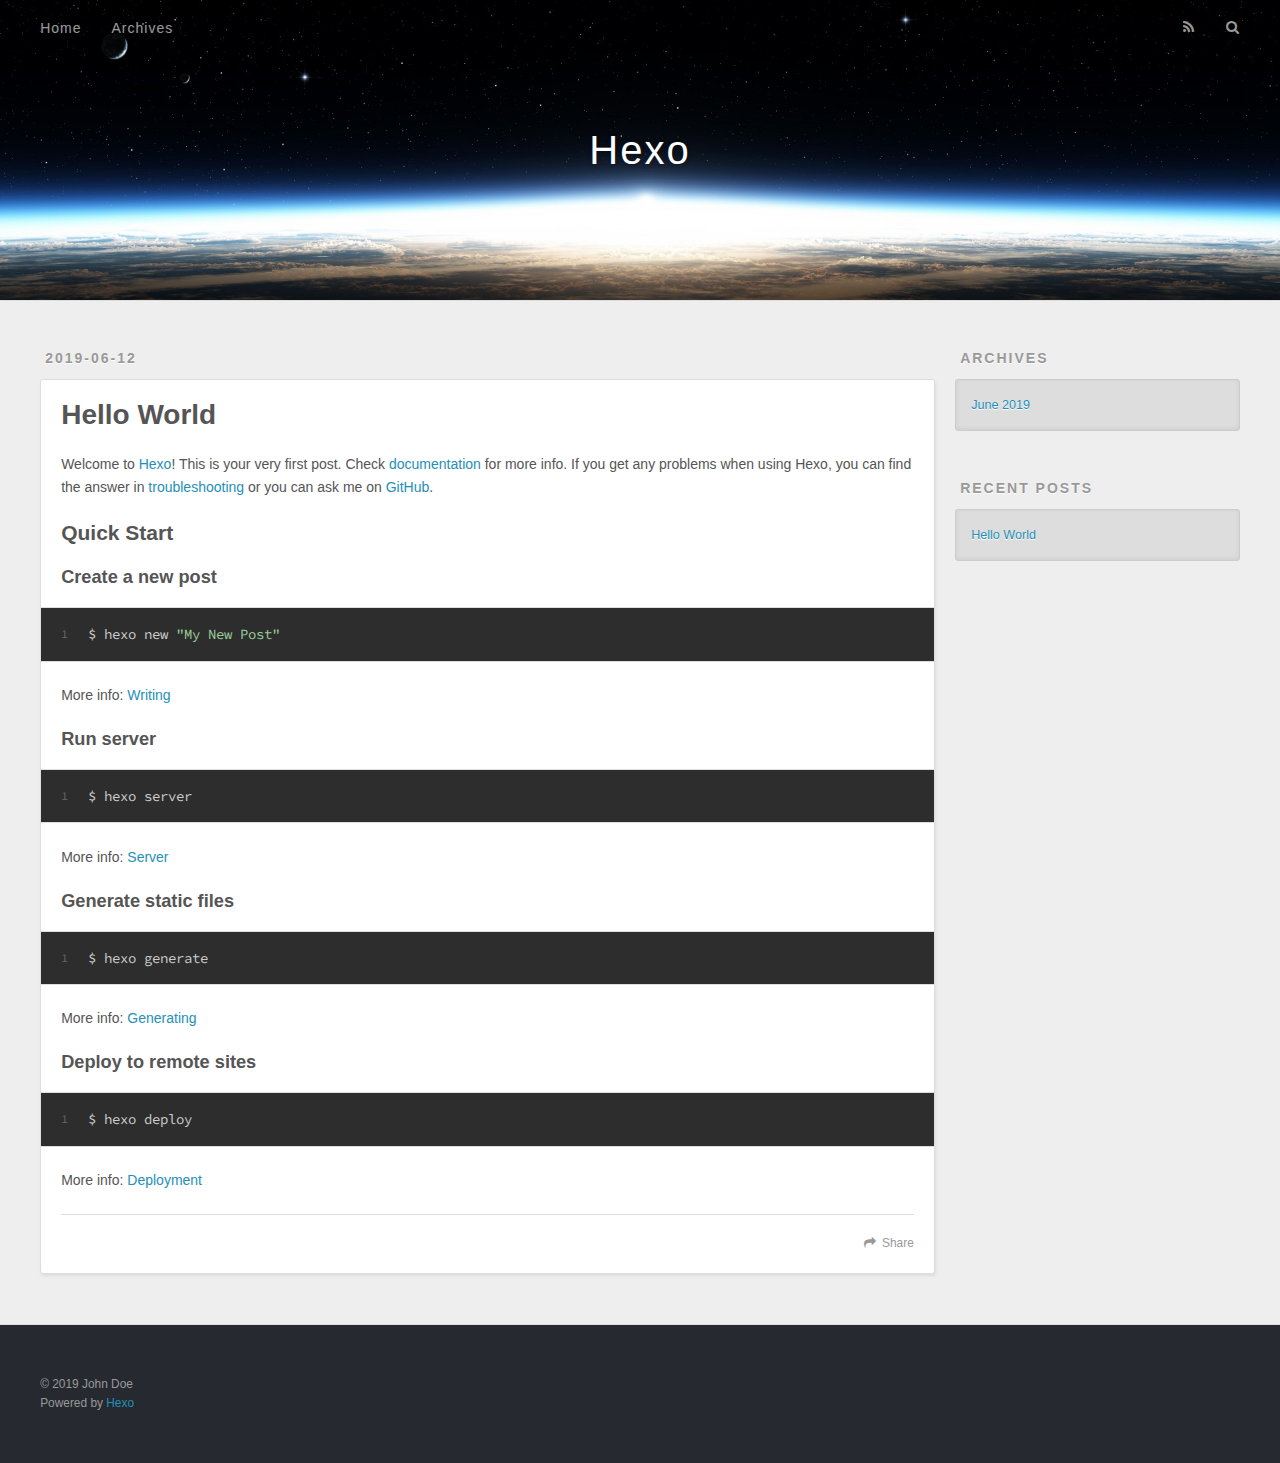
==== index.html @ b56d966c "Site updated: 2019-06-13 19:30:34" ====
<!DOCTYPE html>
<html>
<head><meta name="generator" content="Hexo 3.8.0">
  <meta charset="utf-8">
  

  
  <title>Hexo</title>
  <meta name="viewport" content="width=device-width, initial-scale=1, maximum-scale=1">
  <meta property="og:type" content="website">
<meta property="og:title" content="Hexo">
<meta property="og:url" content="http://yoursite.com/index.html">
<meta property="og:site_name" content="Hexo">
<meta property="og:locale" content="default">
<meta name="twitter:card" content="summary">
<meta name="twitter:title" content="Hexo">
  
    <link rel="alternate" href="/atom.xml" title="Hexo" type="application/atom+xml">
  
  
    <link rel="icon" href="/favicon.png">
  
  
    <link href="//fonts.googleapis.com/css?family=Source+Code+Pro" rel="stylesheet" type="text/css">
  
  <link rel="stylesheet" href="/css/style.css">
</head>
</html>
<body>
  <div id="container">
    <div id="wrap">
      <header id="header">
  <div id="banner"></div>
  <div id="header-outer" class="outer">
    <div id="header-title" class="inner">
      <h1 id="logo-wrap">
        <a href="/" id="logo">Hexo</a>
      </h1>
      
    </div>
    <div id="header-inner" class="inner">
      <nav id="main-nav">
        <a id="main-nav-toggle" class="nav-icon"></a>
        
          <a class="main-nav-link" href="/">Home</a>
        
          <a class="main-nav-link" href="/archives">Archives</a>
        
      </nav>
      <nav id="sub-nav">
        
          <a id="nav-rss-link" class="nav-icon" href="/atom.xml" title="RSS Feed"></a>
        
        <a id="nav-search-btn" class="nav-icon" title="Search"></a>
      </nav>
      <div id="search-form-wrap">
        <form action="//google.com/search" method="get" accept-charset="UTF-8" class="search-form"><input type="search" name="q" class="search-form-input" placeholder="Search"><button type="submit" class="search-form-submit">&#xF002;</button><input type="hidden" name="sitesearch" value="http://yoursite.com"></form>
      </div>
    </div>
  </div>
</header>
      <div class="outer">
        <section id="main">
  
    <article id="post-hello-world" class="article article-type-post" itemscope itemprop="blogPost">
  <div class="article-meta">
    <a href="/2019/06/12/hello-world/" class="article-date">
  <time datetime="2019-06-12T10:15:39.946Z" itemprop="datePublished">2019-06-12</time>
</a>
    
  </div>
  <div class="article-inner">
    
    
      <header class="article-header">
        
  
    <h1 itemprop="name">
      <a class="article-title" href="/2019/06/12/hello-world/">Hello World</a>
    </h1>
  

      </header>
    
    <div class="article-entry" itemprop="articleBody">
      
        <p>Welcome to <a href="https://hexo.io/" target="_blank" rel="noopener">Hexo</a>! This is your very first post. Check <a href="https://hexo.io/docs/" target="_blank" rel="noopener">documentation</a> for more info. If you get any problems when using Hexo, you can find the answer in <a href="https://hexo.io/docs/troubleshooting.html" target="_blank" rel="noopener">troubleshooting</a> or you can ask me on <a href="https://github.com/hexojs/hexo/issues" target="_blank" rel="noopener">GitHub</a>.</p>
<h2 id="Quick-Start"><a href="#Quick-Start" class="headerlink" title="Quick Start"></a>Quick Start</h2><h3 id="Create-a-new-post"><a href="#Create-a-new-post" class="headerlink" title="Create a new post"></a>Create a new post</h3><figure class="highlight bash"><table><tr><td class="gutter"><pre><span class="line">1</span><br></pre></td><td class="code"><pre><span class="line">$ hexo new <span class="string">"My New Post"</span></span><br></pre></td></tr></table></figure>

<p>More info: <a href="https://hexo.io/docs/writing.html" target="_blank" rel="noopener">Writing</a></p>
<h3 id="Run-server"><a href="#Run-server" class="headerlink" title="Run server"></a>Run server</h3><figure class="highlight bash"><table><tr><td class="gutter"><pre><span class="line">1</span><br></pre></td><td class="code"><pre><span class="line">$ hexo server</span><br></pre></td></tr></table></figure>

<p>More info: <a href="https://hexo.io/docs/server.html" target="_blank" rel="noopener">Server</a></p>
<h3 id="Generate-static-files"><a href="#Generate-static-files" class="headerlink" title="Generate static files"></a>Generate static files</h3><figure class="highlight bash"><table><tr><td class="gutter"><pre><span class="line">1</span><br></pre></td><td class="code"><pre><span class="line">$ hexo generate</span><br></pre></td></tr></table></figure>

<p>More info: <a href="https://hexo.io/docs/generating.html" target="_blank" rel="noopener">Generating</a></p>
<h3 id="Deploy-to-remote-sites"><a href="#Deploy-to-remote-sites" class="headerlink" title="Deploy to remote sites"></a>Deploy to remote sites</h3><figure class="highlight bash"><table><tr><td class="gutter"><pre><span class="line">1</span><br></pre></td><td class="code"><pre><span class="line">$ hexo deploy</span><br></pre></td></tr></table></figure>

<p>More info: <a href="https://hexo.io/docs/deployment.html" target="_blank" rel="noopener">Deployment</a></p>

      
    </div>
    <footer class="article-footer">
      <a data-url="http://yoursite.com/2019/06/12/hello-world/" data-id="cjwukins30000vwuve4pmuibj" class="article-share-link">Share</a>
      
      
    </footer>
  </div>
  
</article>


  


</section>
        
          <aside id="sidebar">
  
    

  
    

  
    
  
    
  <div class="widget-wrap">
    <h3 class="widget-title">Archives</h3>
    <div class="widget">
      <ul class="archive-list"><li class="archive-list-item"><a class="archive-list-link" href="/archives/2019/06/">June 2019</a></li></ul>
    </div>
  </div>


  
    
  <div class="widget-wrap">
    <h3 class="widget-title">Recent Posts</h3>
    <div class="widget">
      <ul>
        
          <li>
            <a href="/2019/06/12/hello-world/">Hello World</a>
          </li>
        
      </ul>
    </div>
  </div>

  
</aside>
        
      </div>
      <footer id="footer">
  
  <div class="outer">
    <div id="footer-info" class="inner">
      &copy; 2019 John Doe<br>
      Powered by <a href="http://hexo.io/" target="_blank">Hexo</a>
    </div>
  </div>
</footer>
    </div>
    <nav id="mobile-nav">
  
    <a href="/" class="mobile-nav-link">Home</a>
  
    <a href="/archives" class="mobile-nav-link">Archives</a>
  
</nav>
    

<script src="//ajax.googleapis.com/ajax/libs/jquery/2.0.3/jquery.min.js"></script>


  <link rel="stylesheet" href="/fancybox/jquery.fancybox.css">
  <script src="/fancybox/jquery.fancybox.pack.js"></script>


<script src="/js/script.js"></script>



  </div>
</body>
</html>
---- css/style.css ----
body {
  width: 100%;
}
body:before,
body:after {
  content: "";
  display: table;
}
body:after {
  clear: both;
}
html,
body,
div,
span,
applet,
object,
iframe,
h1,
h2,
h3,
h4,
h5,
h6,
p,
blockquote,
pre,
a,
abbr,
acronym,
address,
big,
cite,
code,
del,
dfn,
em,
img,
ins,
kbd,
q,
s,
samp,
small,
strike,
strong,
sub,
sup,
tt,
var,
dl,
dt,
dd,
ol,
ul,
li,
fieldset,
form,
label,
legend,
table,
caption,
tbody,
tfoot,
thead,
tr,
th,
td {
  margin: 0;
  padding: 0;
  border: 0;
  outline: 0;
  font-weight: inherit;
  font-style: inherit;
  font-family: inherit;
  font-size: 100%;
  vertical-align: baseline;
}
body {
  line-height: 1;
  color: #000;
  background: #fff;
}
ol,
ul {
  list-style: none;
}
table {
  border-collapse: separate;
  border-spacing: 0;
  vertical-align: middle;
}
caption,
th,
td {
  text-align: left;
  font-weight: normal;
  vertical-align: middle;
}
a img {
  border: none;
}
input,
button {
  margin: 0;
  padding: 0;
}
input::-moz-focus-inner,
button::-moz-focus-inner {
  border: 0;
  padding: 0;
}
@font-face {
  font-family: FontAwesome;
  font-style: normal;
  font-weight: normal;
  src: url("fonts/fontawesome-webfont.eot?v=#4.0.3");
  src: url("fonts/fontawesome-webfont.eot?#iefix&v=#4.0.3") format("embedded-opentype"), url("fonts/fontawesome-webfont.woff?v=#4.0.3") format("woff"), url("fonts/fontawesome-webfont.ttf?v=#4.0.3") format("truetype"), url("fonts/fontawesome-webfont.svg#fontawesomeregular?v=#4.0.3") format("svg");
}
html,
body,
#container {
  height: 100%;
}
body {
  background: #eee;
  font: 14px -apple-system, BlinkMacSystemFont, "Segoe UI", "Roboto", "Oxygen", "Ubuntu", "Cantarell", "Fira Sans", "Droid Sans", "Helvetica Neue", sans-serif;
  -webkit-text-size-adjust: 100%;
}
.outer {
  max-width: 1220px;
  margin: 0 auto;
  padding: 0 20px;
}
.outer:before,
.outer:after {
  content: "";
  display: table;
}
.outer:after {
  clear: both;
}
.inner {
  display: inline;
  float: left;
  width: 98.33333333333333%;
  margin: 0 0.833333333333333%;
}
.left,
.alignleft {
  float: left;
}
.right,
.alignright {
  float: right;
}
.clear {
  clear: both;
}
#container {
  position: relative;
}
.mobile-nav-on {
  overflow: hidden;
}
#wrap {
  height: 100%;
  width: 100%;
  position: absolute;
  top: 0;
  left: 0;
  -webkit-transition: 0.2s ease-out;
  -moz-transition: 0.2s ease-out;
  -ms-transition: 0.2s ease-out;
  transition: 0.2s ease-out;
  z-index: 1;
  background: #eee;
}
.mobile-nav-on #wrap {
  left: 280px;
}
@media screen and (min-width: 768px) {
  #main {
    display: inline;
    float: left;
    width: 73.33333333333333%;
    margin: 0 0.833333333333333%;
  }
}
.article-date,
.article-category-link,
.archive-year,
.widget-title {
  text-decoration: none;
  text-transform: uppercase;
  letter-spacing: 2px;
  color: #999;
  margin-bottom: 1em;
  margin-left: 5px;
  line-height: 1em;
  text-shadow: 0 1px #fff;
  font-weight: bold;
}
.article-inner,
.archive-article-inner {
  background: #fff;
  -webkit-box-shadow: 1px 2px 3px #ddd;
  box-shadow: 1px 2px 3px #ddd;
  border: 1px solid #ddd;
  border-radius: 3px;
}
.article-entry h1,
.widget h1 {
  font-size: 2em;
}
.article-entry h2,
.widget h2 {
  font-size: 1.5em;
}
.article-entry h3,
.widget h3 {
  font-size: 1.3em;
}
.article-entry h4,
.widget h4 {
  font-size: 1.2em;
}
.article-entry h5,
.widget h5 {
  font-size: 1em;
}
.article-entry h6,
.widget h6 {
  font-size: 1em;
  color: #999;
}
.article-entry hr,
.widget hr {
  border: 1px dashed #ddd;
}
.article-entry strong,
.widget strong {
  font-weight: bold;
}
.article-entry em,
.widget em,
.article-entry cite,
.widget cite {
  font-style: italic;
}
.article-entry sup,
.widget sup,
.article-entry sub,
.widget sub {
  font-size: 0.75em;
  line-height: 0;
  position: relative;
  vertical-align: baseline;
}
.article-entry sup,
.widget sup {
  top: -0.5em;
}
.article-entry sub,
.widget sub {
  bottom: -0.2em;
}
.article-entry small,
.widget small {
  font-size: 0.85em;
}
.article-entry acronym,
.widget acronym,
.article-entry abbr,
.widget abbr {
  border-bottom: 1px dotted;
}
.article-entry ul,
.widget ul,
.article-entry ol,
.widget ol,
.article-entry dl,
.widget dl {
  margin: 0 20px;
  line-height: 1.6em;
}
.article-entry ul ul,
.widget ul ul,
.article-entry ol ul,
.widget ol ul,
.article-entry ul ol,
.widget ul ol,
.article-entry ol ol,
.widget ol ol {
  margin-top: 0;
  margin-bottom: 0;
}
.article-entry ul,
.widget ul {
  list-style: disc;
}
.article-entry ol,
.widget ol {
  list-style: decimal;
}
.article-entry dt,
.widget dt {
  font-weight: bold;
}
#header {
  height: 300px;
  position: relative;
  border-bottom: 1px solid #ddd;
}
#header:before,
#header:after {
  content: "";
  position: absolute;
  left: 0;
  right: 0;
  height: 40px;
}
#header:before {
  top: 0;
  background: -webkit-linear-gradient(rgba(0,0,0,0.2), transparent);
  background: -moz-linear-gradient(rgba(0,0,0,0.2), transparent);
  background: -ms-linear-gradient(rgba(0,0,0,0.2), transparent);
  background: linear-gradient(rgba(0,0,0,0.2), transparent);
}
#header:after {
  bottom: 0;
  background: -webkit-linear-gradient(transparent, rgba(0,0,0,0.2));
  background: -moz-linear-gradient(transparent, rgba(0,0,0,0.2));
  background: -ms-linear-gradient(transparent, rgba(0,0,0,0.2));
  background: linear-gradient(transparent, rgba(0,0,0,0.2));
}
#header-outer {
  height: 100%;
  position: relative;
}
#header-inner {
  position: relative;
  overflow: hidden;
}
#banner {
  position: absolute;
  top: 0;
  left: 0;
  width: 100%;
  height: 100%;
  background: url("images/banner.jpg") center #000;
  -webkit-background-size: cover;
  -moz-background-size: cover;
  background-size: cover;
  z-index: -1;
}
#header-title {
  text-align: center;
  height: 40px;
  position: absolute;
  top: 50%;
  left: 0;
  margin-top: -20px;
}
#logo,
#subtitle {
  text-decoration: none;
  color: #fff;
  font-weight: 300;
  text-shadow: 0 1px 4px rgba(0,0,0,0.3);
}
#logo {
  font-size: 40px;
  line-height: 40px;
  letter-spacing: 2px;
}
#subtitle {
  font-size: 16px;
  line-height: 16px;
  letter-spacing: 1px;
}
#subtitle-wrap {
  margin-top: 16px;
}
#main-nav {
  float: left;
  margin-left: -15px;
}
.nav-icon,
.main-nav-link {
  float: left;
  color: #fff;
  opacity: 0.6;
  text-decoration: none;
  text-shadow: 0 1px rgba(0,0,0,0.2);
  -webkit-transition: opacity 0.2s;
  -moz-transition: opacity 0.2s;
  -ms-transition: opacity 0.2s;
  transition: opacity 0.2s;
  display: block;
  padding: 20px 15px;
}
.nav-icon:hover,
.main-nav-link:hover {
  opacity: 1;
}
.nav-icon {
  font-family: FontAwesome;
  text-align: center;
  font-size: 14px;
  width: 14px;
  height: 14px;
  padding: 20px 15px;
  position: relative;
  cursor: pointer;
}
.main-nav-link {
  font-weight: 300;
  letter-spacing: 1px;
}
@media screen and (max-width: 479px) {
  .main-nav-link {
    display: none;
  }
}
#main-nav-toggle {
  display: none;
}
#main-nav-toggle:before {
  content: "\f0c9";
}
@media screen and (max-width: 479px) {
  #main-nav-toggle {
    display: block;
  }
}
#sub-nav {
  float: right;
  margin-right: -15px;
}
#nav-rss-link:before {
  content: "\f09e";
}
#nav-search-btn:before {
  content: "\f002";
}
#search-form-wrap {
  position: absolute;
  top: 15px;
  width: 150px;
  height: 30px;
  right: -150px;
  opacity: 0;
  -webkit-transition: 0.2s ease-out;
  -moz-transition: 0.2s ease-out;
  -ms-transition: 0.2s ease-out;
  transition: 0.2s ease-out;
}
#search-form-wrap.on {
  opacity: 1;
  right: 0;
}
@media screen and (max-width: 479px) {
  #search-form-wrap {
    width: 100%;
    right: -100%;
  }
}
.search-form {
  position: absolute;
  top: 0;
  left: 0;
  right: 0;
  background: #fff;
  padding: 5px 15px;
  border-radius: 15px;
  -webkit-box-shadow: 0 0 10px rgba(0,0,0,0.3);
  box-shadow: 0 0 10px rgba(0,0,0,0.3);
}
.search-form-input {
  border: none;
  background: none;
  color: #555;
  width: 100%;
  font: 13px -apple-system, BlinkMacSystemFont, "Segoe UI", "Roboto", "Oxygen", "Ubuntu", "Cantarell", "Fira Sans", "Droid Sans", "Helvetica Neue", sans-serif;
  outline: none;
}
.search-form-input::-webkit-search-results-decoration,
.search-form-input::-webkit-search-cancel-button {
  -webkit-appearance: none;
}
.search-form-submit {
  position: absolute;
  top: 50%;
  right: 10px;
  margin-top: -7px;
  font: 13px FontAwesome;
  border: none;
  background: none;
  color: #bbb;
  cursor: pointer;
}
.search-form-submit:hover,
.search-form-submit:focus {
  color: #777;
}
.article {
  margin: 50px 0;
}
.article-inner {
  overflow: hidden;
}
.article-meta:before,
.article-meta:after {
  content: "";
  display: table;
}
.article-meta:after {
  clear: both;
}
.article-date {
  float: left;
}
.article-category {
  float: left;
  line-height: 1em;
  color: #ccc;
  text-shadow: 0 1px #fff;
  margin-left: 8px;
}
.article-category:before {
  content: "\2022";
}
.article-category-link {
  margin: 0 12px 1em;
}
.article-header {
  padding: 20px 20px 0;
}
.article-title {
  text-decoration: none;
  font-size: 2em;
  font-weight: bold;
  color: #555;
  line-height: 1.1em;
  -webkit-transition: color 0.2s;
  -moz-transition: color 0.2s;
  -ms-transition: color 0.2s;
  transition: color 0.2s;
}
a.article-title:hover {
  color: #258fb8;
}
.article-entry {
  color: #555;
  padding: 0 20px;
}
.article-entry:before,
.article-entry:after {
  content: "";
  display: table;
}
.article-entry:after {
  clear: both;
}
.article-entry p,
.article-entry table {
  line-height: 1.6em;
  margin: 1.6em 0;
}
.article-entry h1,
.article-entry h2,
.article-entry h3,
.article-entry h4,
.article-entry h5,
.article-entry h6 {
  font-weight: bold;
}
.article-entry h1,
.article-entry h2,
.article-entry h3,
.article-entry h4,
.article-entry h5,
.article-entry h6 {
  line-height: 1.1em;
  margin: 1.1em 0;
}
.article-entry a {
  color: #258fb8;
  text-decoration: none;
}
.article-entry a:hover {
  text-decoration: underline;
}
.article-entry ul,
.article-entry ol,
.article-entry dl {
  margin-top: 1.6em;
  margin-bottom: 1.6em;
}
.article-entry img,
.article-entry video {
  max-width: 100%;
  height: auto;
  display: block;
  margin: auto;
}
.article-entry iframe {
  border: none;
}
.article-entry table {
  width: 100%;
  border-collapse: collapse;
  border-spacing: 0;
}
.article-entry th {
  font-weight: bold;
  border-bottom: 3px solid #ddd;
  padding-bottom: 0.5em;
}
.article-entry td {
  border-bottom: 1px solid #ddd;
  padding: 10px 0;
}
.article-entry blockquote {
  font-family: Georgia, "Times New Roman", serif;
  font-size: 1.4em;
  margin: 1.6em 20px;
  text-align: center;
}
.article-entry blockquote footer {
  font-size: 14px;
  margin: 1.6em 0;
  font-family: -apple-system, BlinkMacSystemFont, "Segoe UI", "Roboto", "Oxygen", "Ubuntu", "Cantarell", "Fira Sans", "Droid Sans", "Helvetica Neue", sans-serif;
}
.article-entry blockquote footer cite:before {
  content: "—";
  padding: 0 0.5em;
}
.article-entry .pullquote {
  text-align: left;
  width: 45%;
  margin: 0;
}
.article-entry .pullquote.left {
  margin-left: 0.5em;
  margin-right: 1em;
}
.article-entry .pullquote.right {
  margin-right: 0.5em;
  margin-left: 1em;
}
.article-entry .caption {
  color: #999;
  display: block;
  font-size: 0.9em;
  margin-top: 0.5em;
  position: relative;
  text-align: center;
}
.article-entry .video-container {
  position: relative;
  padding-top: 56.25%;
  height: 0;
  overflow: hidden;
}
.article-entry .video-container iframe,
.article-entry .video-container object,
.article-entry .video-container embed {
  position: absolute;
  top: 0;
  left: 0;
  width: 100%;
  height: 100%;
  margin-top: 0;
}
.article-more-link a {
  display: inline-block;
  line-height: 1em;
  padding: 6px 15px;
  border-radius: 15px;
  background: #eee;
  color: #999;
  text-shadow: 0 1px #fff;
  text-decoration: none;
}
.article-more-link a:hover {
  background: #258fb8;
  color: #fff;
  text-decoration: none;
  text-shadow: 0 1px #1e7293;
}
.article-footer {
  font-size: 0.85em;
  line-height: 1.6em;
  border-top: 1px solid #ddd;
  padding-top: 1.6em;
  margin: 0 20px 20px;
}
.article-footer:before,
.article-footer:after {
  content: "";
  display: table;
}
.article-footer:after {
  clear: both;
}
.article-footer a {
  color: #999;
  text-decoration: none;
}
.article-footer a:hover {
  color: #555;
}
.article-tag-list-item {
  float: left;
  margin-right: 10px;
}
.article-tag-list-link:before {
  content: "#";
}
.article-comment-link {
  float: right;
}
.article-comment-link:before {
  content: "\f075";
  font-family: FontAwesome;
  padding-right: 8px;
}
.article-share-link {
  cursor: pointer;
  float: right;
  margin-left: 20px;
}
.article-share-link:before {
  content: "\f064";
  font-family: FontAwesome;
  padding-right: 6px;
}
#article-nav {
  position: relative;
}
#article-nav:before,
#article-nav:after {
  content: "";
  display: table;
}
#article-nav:after {
  clear: both;
}
@media screen and (min-width: 768px) {
  #article-nav {
    margin: 50px 0;
  }
  #article-nav:before {
    width: 8px;
    height: 8px;
    position: absolute;
    top: 50%;
    left: 50%;
    margin-top: -4px;
    margin-left: -4px;
    content: "";
    border-radius: 50%;
    background: #ddd;
    -webkit-box-shadow: 0 1px 2px #fff;
    box-shadow: 0 1px 2px #fff;
  }
}
.article-nav-link-wrap {
  text-decoration: none;
  text-shadow: 0 1px #fff;
  color: #999;
  -webkit-box-sizing: border-box;
  -moz-box-sizing: border-box;
  box-sizing: border-box;
  margin-top: 50px;
  text-align: center;
  display: block;
}
.article-nav-link-wrap:hover {
  color: #555;
}
@media screen and (min-width: 768px) {
  .article-nav-link-wrap {
    width: 50%;
    margin-top: 0;
  }
}
@media screen and (min-width: 768px) {
  #article-nav-newer {
    float: left;
    text-align: right;
    padding-right: 20px;
  }
}
@media screen and (min-width: 768px) {
  #article-nav-older {
    float: right;
    text-align: left;
    padding-left: 20px;
  }
}
.article-nav-caption {
  text-transform: uppercase;
  letter-spacing: 2px;
  color: #ddd;
  line-height: 1em;
  font-weight: bold;
}
#article-nav-newer .article-nav-caption {
  margin-right: -2px;
}
.article-nav-title {
  font-size: 0.85em;
  line-height: 1.6em;
  margin-top: 0.5em;
}
.article-share-box {
  position: absolute;
  display: none;
  background: #fff;
  -webkit-box-shadow: 1px 2px 10px rgba(0,0,0,0.2);
  box-shadow: 1px 2px 10px rgba(0,0,0,0.2);
  border-radius: 3px;
  margin-left: -145px;
  overflow: hidden;
  z-index: 1;
}
.article-share-box.on {
  display: block;
}
.article-share-input {
  width: 100%;
  background: none;
  -webkit-box-sizing: border-box;
  -moz-box-sizing: border-box;
  box-sizing: border-box;
  font: 14px -apple-system, BlinkMacSystemFont, "Segoe UI", "Roboto", "Oxygen", "Ubuntu", "Cantarell", "Fira Sans", "Droid Sans", "Helvetica Neue", sans-serif;
  padding: 0 15px;
  color: #555;
  outline: none;
  border: 1px solid #ddd;
  border-radius: 3px 3px 0 0;
  height: 36px;
  line-height: 36px;
}
.article-share-links {
  background: #eee;
}
.article-share-links:before,
.article-share-links:after {
  content: "";
  display: table;
}
.article-share-links:after {
  clear: both;
}
.article-share-twitter,
.article-share-facebook,
.article-share-pinterest,
.article-share-google {
  width: 50px;
  height: 36px;
  display: block;
  float: left;
  position: relative;
  color: #999;
  text-shadow: 0 1px #fff;
}
.article-share-twitter:before,
.article-share-facebook:before,
.article-share-pinterest:before,
.article-share-google:before {
  font-size: 20px;
  font-family: FontAwesome;
  width: 20px;
  height: 20px;
  position: absolute;
  top: 50%;
  left: 50%;
  margin-top: -10px;
  margin-left: -10px;
  text-align: center;
}
.article-share-twitter:hover,
.article-share-facebook:hover,
.article-share-pinterest:hover,
.article-share-google:hover {
  color: #fff;
}
.article-share-twitter:before {
  content: "\f099";
}
.article-share-twitter:hover {
  background: #00aced;
  text-shadow: 0 1px #008abe;
}
.article-share-facebook:before {
  content: "\f09a";
}
.article-share-facebook:hover {
  background: #3b5998;
  text-shadow: 0 1px #2f477a;
}
.article-share-pinterest:before {
  content: "\f0d2";
}
.article-share-pinterest:hover {
  background: #cb2027;
  text-shadow: 0 1px #a21a1f;
}
.article-share-google:before {
  content: "\f0d5";
}
.article-share-google:hover {
  background: #dd4b39;
  text-shadow: 0 1px #be3221;
}
.article-gallery {
  background: #000;
  position: relative;
}
.article-gallery-photos {
  position: relative;
  overflow: hidden;
}
.article-gallery-img {
  display: none;
  max-width: 100%;
}
.article-gallery-img:first-child {
  display: block;
}
.article-gallery-img.loaded {
  position: absolute;
  display: block;
}
.article-gallery-img img {
  display: block;
  max-width: 100%;
  margin: 0 auto;
}
#comments {
  background: #fff;
  -webkit-box-shadow: 1px 2px 3px #ddd;
  box-shadow: 1px 2px 3px #ddd;
  padding: 20px;
  border: 1px solid #ddd;
  border-radius: 3px;
  margin: 50px 0;
}
#comments a {
  color: #258fb8;
}
.archives-wrap {
  margin: 50px 0;
}
.archives:before,
.archives:after {
  content: "";
  display: table;
}
.archives:after {
  clear: both;
}
.archive-year-wrap {
  margin-bottom: 1em;
}
.archives {
  -webkit-column-gap: 10px;
  -moz-column-gap: 10px;
  column-gap: 10px;
}
@media screen and (min-width: 480px) and (max-width: 767px) {
  .archives {
    -webkit-column-count: 2;
    -moz-column-count: 2;
    column-count: 2;
  }
}
@media screen and (min-width: 768px) {
  .archives {
    -webkit-column-count: 3;
    -moz-column-count: 3;
    column-count: 3;
  }
}
.archive-article {
  -webkit-column-break-inside: avoid;
  page-break-inside: avoid;
  overflow: hidden;
  break-inside: avoid-column;
}
.archive-article-inner {
  padding: 10px;
  margin-bottom: 15px;
}
.archive-article-title {
  text-decoration: none;
  font-weight: bold;
  color: #555;
  -webkit-transition: color 0.2s;
  -moz-transition: color 0.2s;
  -ms-transition: color 0.2s;
  transition: color 0.2s;
  line-height: 1.6em;
}
.archive-article-title:hover {
  color: #258fb8;
}
.archive-article-footer {
  margin-top: 1em;
}
.archive-article-date {
  color: #999;
  text-decoration: none;
  font-size: 0.85em;
  line-height: 1em;
  margin-bottom: 0.5em;
  display: block;
}
#page-nav {
  margin: 50px auto;
  background: #fff;
  -webkit-box-shadow: 1px 2px 3px #ddd;
  box-shadow: 1px 2px 3px #ddd;
  border: 1px solid #ddd;
  border-radius: 3px;
  text-align: center;
  color: #999;
  overflow: hidden;
}
#page-nav:before,
#page-nav:after {
  content: "";
  display: table;
}
#page-nav:after {
  clear: both;
}
#page-nav a,
#page-nav span {
  padding: 10px 20px;
  line-height: 1;
  height: 2ex;
}
#page-nav a {
  color: #999;
  text-decoration: none;
}
#page-nav a:hover {
  background: #999;
  color: #fff;
}
#page-nav .prev {
  float: left;
}
#page-nav .next {
  float: right;
}
#page-nav .page-number {
  display: inline-block;
}
@media screen and (max-width: 479px) {
  #page-nav .page-number {
    display: none;
  }
}
#page-nav .current {
  color: #555;
  font-weight: bold;
}
#page-nav .space {
  color: #ddd;
}
#footer {
  background: #262a30;
  padding: 50px 0;
  border-top: 1px solid #ddd;
  color: #999;
}
#footer a {
  color: #258fb8;
  text-decoration: none;
}
#footer a:hover {
  text-decoration: underline;
}
#footer-info {
  line-height: 1.6em;
  font-size: 0.85em;
}
.article-entry pre,
.article-entry .highlight {
  background: #2d2d2d;
  margin: 0 -20px;
  padding: 15px 20px;
  border-style: solid;
  border-color: #ddd;
  border-width: 1px 0;
  overflow: auto;
  color: #ccc;
  line-height: 22.400000000000002px;
}
.article-entry .highlight .gutter pre,
.article-entry .gist .gist-file .gist-data .line-numbers {
  color: #666;
  font-size: 0.85em;
}
.article-entry pre,
.article-entry code {
  font-family: "Source Code Pro", Consolas, Monaco, Menlo, Consolas, monospace;
}
.article-entry code {
  background: #eee;
  text-shadow: 0 1px #fff;
  padding: 0 0.3em;
}
.article-entry pre code {
  background: none;
  text-shadow: none;
  padding: 0;
}
.article-entry .highlight pre {
  border: none;
  margin: 0;
  padding: 0;
}
.article-entry .highlight table {
  margin: 0;
  width: auto;
}
.article-entry .highlight td {
  border: none;
  padding: 0;
}
.article-entry .highlight figcaption {
  font-size: 0.85em;
  color: #999;
  line-height: 1em;
  margin-bottom: 1em;
}
.article-entry .highlight figcaption:before,
.article-entry .highlight figcaption:after {
  content: "";
  display: table;
}
.article-entry .highlight figcaption:after {
  clear: both;
}
.article-entry .highlight figcaption a {
  float: right;
}
.article-entry .highlight .gutter pre {
  text-align: right;
  padding-right: 20px;
}
.article-entry .highlight .line {
  height: 22.400000000000002px;
}
.article-entry .highlight .line.marked {
  background: #515151;
}
.article-entry .gist {
  margin: 0 -20px;
  border-style: solid;
  border-color: #ddd;
  border-width: 1px 0;
  background: #2d2d2d;
  padding: 15px 20px 15px 0;
}
.article-entry .gist .gist-file {
  border: none;
  font-family: "Source Code Pro", Consolas, Monaco, Menlo, Consolas, monospace;
  margin: 0;
}
.article-entry .gist .gist-file .gist-data {
  background: none;
  border: none;
}
.article-entry .gist .gist-file .gist-data .line-numbers {
  background: none;
  border: none;
  padding: 0 20px 0 0;
}
.article-entry .gist .gist-file .gist-data .line-data {
  padding: 0 !important;
}
.article-entry .gist .gist-file .highlight {
  margin: 0;
  padding: 0;
  border: none;
}
.article-entry .gist .gist-file .gist-meta {
  background: #2d2d2d;
  color: #999;
  font: 0.85em -apple-system, BlinkMacSystemFont, "Segoe UI", "Roboto", "Oxygen", "Ubuntu", "Cantarell", "Fira Sans", "Droid Sans", "Helvetica Neue", sans-serif;
  text-shadow: 0 0;
  padding: 0;
  margin-top: 1em;
  margin-left: 20px;
}
.article-entry .gist .gist-file .gist-meta a {
  color: #258fb8;
  font-weight: normal;
}
.article-entry .gist .gist-file .gist-meta a:hover {
  text-decoration: underline;
}
pre .comment,
pre .title {
  color: #999;
}
pre .variable,
pre .attribute,
pre .tag,
pre .regexp,
pre .ruby .constant,
pre .xml .tag .title,
pre .xml .pi,
pre .xml .doctype,
pre .html .doctype,
pre .css .id,
pre .css .class,
pre .css .pseudo {
  color: #f2777a;
}
pre .number,
pre .preprocessor,
pre .built_in,
pre .literal,
pre .params,
pre .constant {
  color: #f99157;
}
pre .class,
pre .ruby .class .title,
pre .css .rules .attribute {
  color: #9c9;
}
pre .string,
pre .value,
pre .inheritance,
pre .header,
pre .ruby .symbol,
pre .xml .cdata {
  color: #9c9;
}
pre .css .hexcolor {
  color: #6cc;
}
pre .function,
pre .python .decorator,
pre .python .title,
pre .ruby .function .title,
pre .ruby .title .keyword,
pre .perl .sub,
pre .javascript .title,
pre .coffeescript .title {
  color: #69c;
}
pre .keyword,
pre .javascript .function {
  color: #c9c;
}
@media screen and (max-width: 479px) {
  #mobile-nav {
    position: absolute;
    top: 0;
    left: 0;
    width: 280px;
    height: 100%;
    background: #191919;
    border-right: 1px solid #fff;
  }
}
@media screen and (max-width: 479px) {
  .mobile-nav-link {
    display: block;
    color: #999;
    text-decoration: none;
    padding: 15px 20px;
    font-weight: bold;
  }
  .mobile-nav-link:hover {
    color: #fff;
  }
}
@media screen and (min-width: 768px) {
  #sidebar {
    display: inline;
    float: left;
    width: 23.333333333333332%;
    margin: 0 0.833333333333333%;
  }
}
.widget-wrap {
  margin: 50px 0;
}
.widget {
  color: #777;
  text-shadow: 0 1px #fff;
  background: #ddd;
  -webkit-box-shadow: 0 -1px 4px #ccc inset;
  box-shadow: 0 -1px 4px #ccc inset;
  border: 1px solid #ccc;
  padding: 15px;
  border-radius: 3px;
}
.widget a {
  color: #258fb8;
  text-decoration: none;
}
.widget a:hover {
  text-decoration: underline;
}
.widget ul ul,
.widget ol ul,
.widget dl ul,
.widget ul ol,
.widget ol ol,
.widget dl ol,
.widget ul dl,
.widget ol dl,
.widget dl dl {
  margin-left: 15px;
  list-style: disc;
}
.widget {
  line-height: 1.6em;
  word-wrap: break-word;
  font-size: 0.9em;
}
.widget ul,
.widget ol {
  list-style: none;
  margin: 0;
}
.widget ul ul,
.widget ol ul,
.widget ul ol,
.widget ol ol {
  margin: 0 20px;
}
.widget ul ul,
.widget ol ul {
  list-style: disc;
}
.widget ul ol,
.widget ol ol {
  list-style: decimal;
}
.category-list-count,
.tag-list-count,
.archive-list-count {
  padding-left: 5px;
  color: #999;
  font-size: 0.85em;
}
.category-list-count:before,
.tag-list-count:before,
.archive-list-count:before {
  content: "(";
}
.category-list-count:after,
.tag-list-count:after,
.archive-list-count:after {
  content: ")";
}
.tagcloud a {
  margin-right: 5px;
  display: inline-block;
}
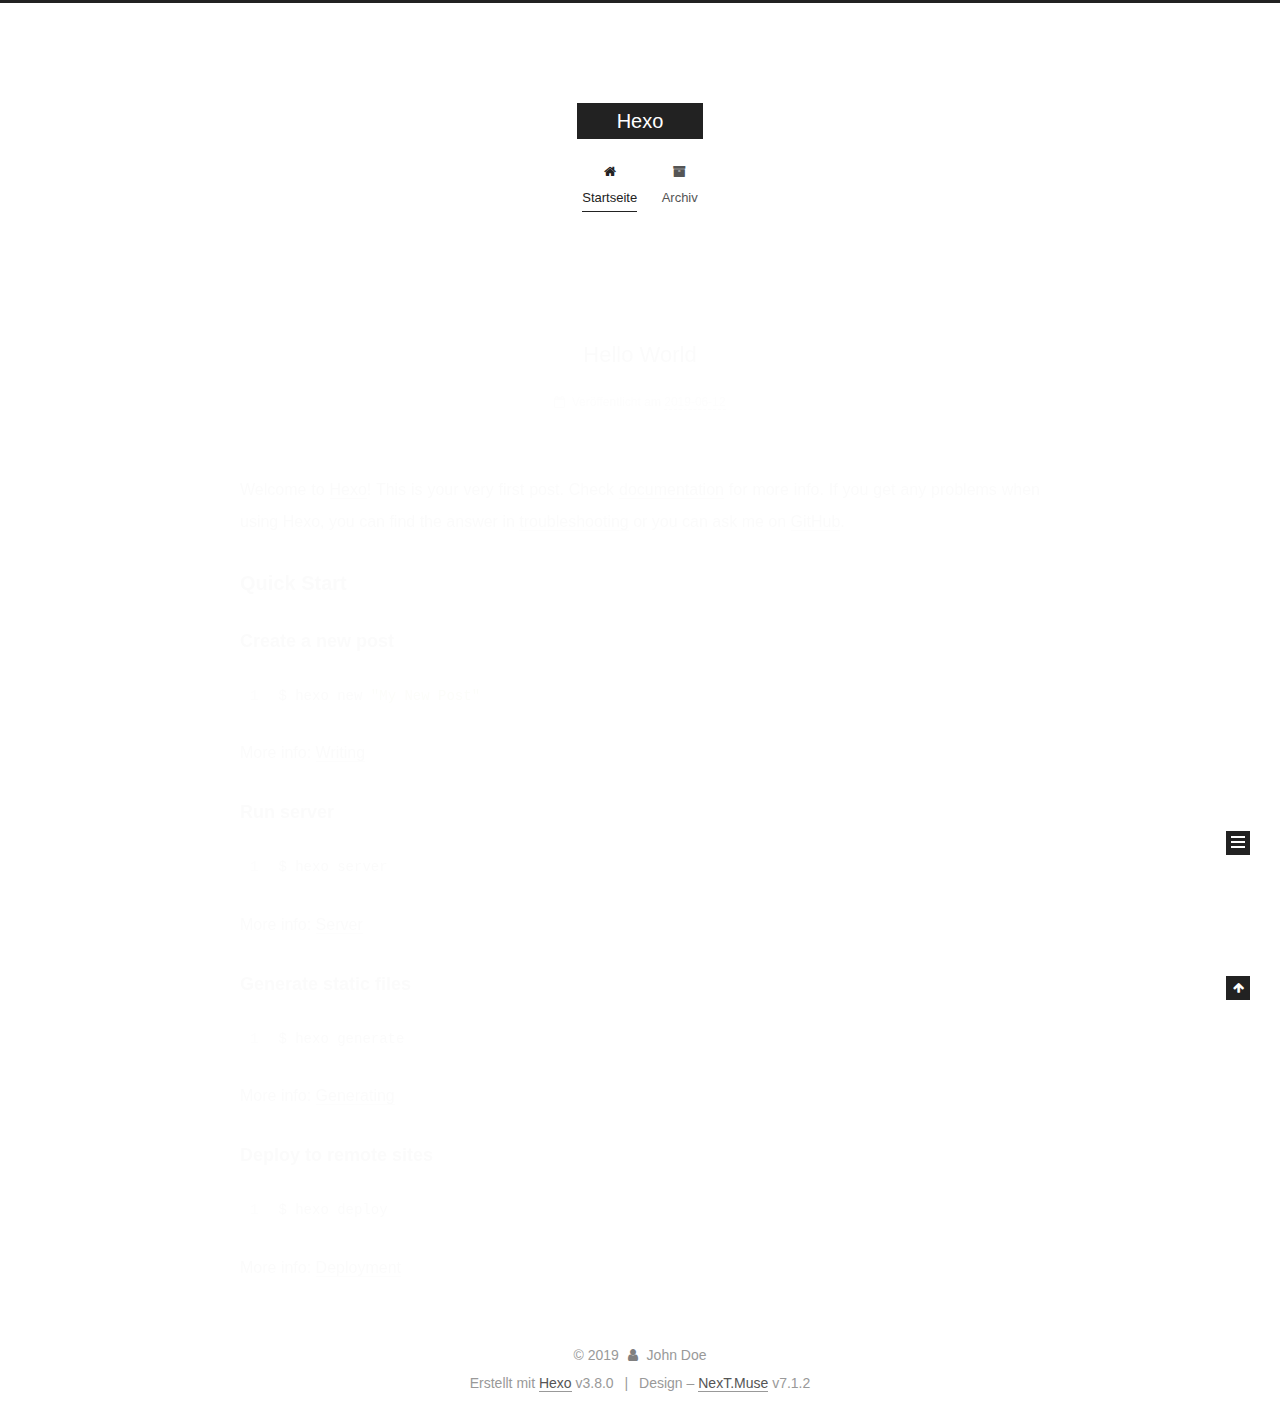
==== commit aaf36cfe: "Site updated: 2019-06-13 20:02:08" ====
--- a/index.html
+++ b/index.html
@@ -1,12 +1,101 @@
 <!DOCTYPE html>
-<html>
+
+
+
+
+
+
+
+
+
+
+
+
+  
+
+
+<html class="theme-next muse use-motion" lang>
 <head><meta name="generator" content="Hexo 3.8.0">
-  <meta charset="utf-8">
-  
-
-  
-  <title>Hexo</title>
-  <meta name="viewport" content="width=device-width, initial-scale=1, maximum-scale=1">
+  <meta charset="UTF-8">
+<meta http-equiv="X-UA-Compatible" content="IE=edge">
+<meta name="viewport" content="width=device-width, initial-scale=1, maximum-scale=2">
+<meta name="theme-color" content="#222">
+
+
+
+
+
+
+
+
+
+
+
+
+
+
+
+
+
+
+
+
+
+
+
+
+<link rel="stylesheet" href="/lib/font-awesome/css/font-awesome.min.css?v=4.7.0">
+
+<link rel="stylesheet" href="/css/main.css?v=7.1.2">
+
+
+  <link rel="apple-touch-icon" sizes="180x180" href="/images/apple-touch-icon-next.png?v=7.1.2">
+
+
+  <link rel="icon" type="image/png" sizes="32x32" href="/images/favicon-32x32-next.png?v=7.1.2">
+
+
+  <link rel="icon" type="image/png" sizes="16x16" href="/images/favicon-16x16-next.png?v=7.1.2">
+
+
+  <link rel="mask-icon" href="/images/logo.svg?v=7.1.2" color="#222">
+
+
+
+
+
+
+
+<script id="hexo.configurations">
+  var NexT = window.NexT || {};
+  var CONFIG = {
+    root: '/',
+    scheme: 'Muse',
+    version: '7.1.2',
+    sidebar: {"position":"left","display":"post","offset":12,"onmobile":false,"dimmer":false},
+    back2top: true,
+    back2top_sidebar: false,
+    fancybox: false,
+    fastclick: false,
+    lazyload: false,
+    tabs: true,
+    motion: {"enable":true,"async":false,"transition":{"post_block":"fadeIn","post_header":"slideDownIn","post_body":"slideDownIn","coll_header":"slideLeftIn","sidebar":"slideUpIn"}},
+    algolia: {
+      applicationID: '',
+      apiKey: '',
+      indexName: '',
+      hits: {"per_page":10},
+      labels: {"input_placeholder":"Search for Posts","hits_empty":"We didn't find any results for the search: ${query}","hits_stats":"${hits} results found in ${time} ms"}
+    }
+  };
+</script>
+
+
+  
+
+
+
+
   <meta property="og:type" content="website">
 <meta property="og:title" content="Hexo">
 <meta property="og:url" content="http://yoursite.com/index.html">
@@ -14,175 +103,575 @@
 <meta property="og:locale" content="default">
 <meta name="twitter:card" content="summary">
 <meta name="twitter:title" content="Hexo">
-  
-    <link rel="alternate" href="/atom.xml" title="Hexo" type="application/atom+xml">
-  
-  
-    <link rel="icon" href="/favicon.png">
-  
-  
-    <link href="//fonts.googleapis.com/css?family=Source+Code+Pro" rel="stylesheet" type="text/css">
-  
-  <link rel="stylesheet" href="/css/style.css">
+
+
+
+
+
+  
+  
+  <link rel="canonical" href="http://yoursite.com/">
+
+
+
+<script id="page.configurations">
+  CONFIG.page = {
+    sidebar: "",
+  };
+</script>
+
+  <title>Hexo</title>
+  
+
+
+
+
+
+
+
+
+
+
+
+
+  <noscript>
+  <style>
+  .use-motion .motion-element,
+  .use-motion .brand,
+  .use-motion .menu-item,
+  .sidebar-inner,
+  .use-motion .post-block,
+  .use-motion .pagination,
+  .use-motion .comments,
+  .use-motion .post-header,
+  .use-motion .post-body,
+  .use-motion .collection-title { opacity: initial; }
+
+  .use-motion .logo,
+  .use-motion .site-title,
+  .use-motion .site-subtitle {
+    opacity: initial;
+    top: initial;
+  }
+
+  .use-motion .logo-line-before i { left: initial; }
+  .use-motion .logo-line-after i { right: initial; }
+  </style>
+</noscript>
+
 </head>
-</html>
-<body>
-  <div id="container">
-    <div id="wrap">
-      <header id="header">
-  <div id="banner"></div>
-  <div id="header-outer" class="outer">
-    <div id="header-title" class="inner">
-      <h1 id="logo-wrap">
-        <a href="/" id="logo">Hexo</a>
-      </h1>
-      
+
+<body itemscope itemtype="http://schema.org/WebPage" lang="default">
+
+  
+  
+    
+  
+
+  <div class="container sidebar-position-left 
+  page-home">
+    <div class="headband"></div>
+
+    <header id="header" class="header" itemscope itemtype="http://schema.org/WPHeader">
+      <div class="header-inner"><div class="site-brand-wrapper">
+  <div class="site-meta">
+    
+
+    <div class="custom-logo-site-title">
+      <a href="/" class="brand" rel="start">
+        <span class="logo-line-before"><i></i></span>
+        <span class="site-title">Hexo</span>
+        <span class="logo-line-after"><i></i></span>
+      </a>
     </div>
-    <div id="header-inner" class="inner">
-      <nav id="main-nav">
-        <a id="main-nav-toggle" class="nav-icon"></a>
-        
-          <a class="main-nav-link" href="/">Home</a>
-        
-          <a class="main-nav-link" href="/archives">Archives</a>
-        
-      </nav>
-      <nav id="sub-nav">
-        
-          <a id="nav-rss-link" class="nav-icon" href="/atom.xml" title="RSS Feed"></a>
-        
-        <a id="nav-search-btn" class="nav-icon" title="Search"></a>
-      </nav>
-      <div id="search-form-wrap">
-        <form action="//google.com/search" method="get" accept-charset="UTF-8" class="search-form"><input type="search" name="q" class="search-form-input" placeholder="Search"><button type="submit" class="search-form-submit">&#xF002;</button><input type="hidden" name="sitesearch" value="http://yoursite.com"></form>
-      </div>
+    
+    
+  </div>
+
+  <div class="site-nav-toggle">
+    <button aria-label="Navigationsleiste an/ausschalten">
+      <span class="btn-bar"></span>
+      <span class="btn-bar"></span>
+      <span class="btn-bar"></span>
+    </button>
+  </div>
+</div>
+
+
+
+<nav class="site-nav">
+  
+    <ul id="menu" class="menu">
+      
+        
+        
+        
+          
+          <li class="menu-item menu-item-home menu-item-active">
+
+    
+    
+    
+      
+    
+
+    
+
+    <a href="/" rel="section"><i class="menu-item-icon fa fa-fw fa-home"></i> <br>Startseite</a>
+
+  </li>
+        
+        
+        
+          
+          <li class="menu-item menu-item-archives">
+
+    
+    
+    
+      
+    
+
+    
+
+    <a href="/archives/" rel="section"><i class="menu-item-icon fa fa-fw fa-archive"></i> <br>Archiv</a>
+
+  </li>
+
+      
+      
+    </ul>
+  
+
+  
+    
+
+  
+
+  
+</nav>
+
+
+
+  
+
+
+
+</div>
+    </header>
+
+    
+
+
+    <main id="main" class="main">
+      <div class="main-inner">
+        <div class="content-wrap">
+          
+          <div id="content" class="content">
+            
+  <section id="posts" class="posts-expand">
+    
+      
+
+  
+
+  
+  
+  
+
+  
+
+  <article class="post post-type-normal" itemscope itemtype="http://schema.org/Article">
+  
+  
+  
+  <div class="post-block">
+    <link itemprop="mainEntityOfPage" href="http://yoursite.com/2019/06/12/hello-world/">
+
+    <span hidden itemprop="author" itemscope itemtype="http://schema.org/Person">
+      <meta itemprop="name" content="John Doe">
+      <meta itemprop="description" content>
+      <meta itemprop="image" content="/images/avatar.gif">
+    </span>
+
+    <span hidden itemprop="publisher" itemscope itemtype="http://schema.org/Organization">
+      <meta itemprop="name" content="Hexo">
+    </span>
+
+    
+      <header class="post-header">
+
+        
+        
+          <h1 class="post-title" itemprop="name headline">
+                
+                
+                <a href="/2019/06/12/hello-world/" class="post-title-link" itemprop="url">Hello World</a>
+              
+            
+          </h1>
+        
+
+        <div class="post-meta">
+          <span class="post-time">
+
+            
+            
+            
+
+            
+              <span class="post-meta-item-icon">
+                <i class="fa fa-calendar-o"></i>
+              </span>
+              
+                <span class="post-meta-item-text">Veröffentlicht am</span>
+              
+
+              
+                
+              
+
+              <time title="Erstellt: 2019-06-12 18:15:39" itemprop="dateCreated datePublished" datetime="2019-06-12T18:15:39+08:00">2019-06-12</time>
+            
+
+            
+          </span>
+
+          
+
+          
+            
+            
+          
+
+          
+          
+
+          
+
+          
+
+          
+
+        </div>
+      </header>
+    
+
+    
+    
+    
+    <div class="post-body" itemprop="articleBody">
+
+      
+      
+
+      
+        
+          
+            <p>Welcome to <a href="https://hexo.io/" target="_blank" rel="noopener">Hexo</a>! This is your very first post. Check <a href="https://hexo.io/docs/" target="_blank" rel="noopener">documentation</a> for more info. If you get any problems when using Hexo, you can find the answer in <a href="https://hexo.io/docs/troubleshooting.html" target="_blank" rel="noopener">troubleshooting</a> or you can ask me on <a href="https://github.com/hexojs/hexo/issues" target="_blank" rel="noopener">GitHub</a>.</p>
+<h2 id="Quick-Start"><a href="#Quick-Start" class="headerlink" title="Quick Start"></a>Quick Start</h2><h3 id="Create-a-new-post"><a href="#Create-a-new-post" class="headerlink" title="Create a new post"></a>Create a new post</h3><figure class="highlight bash"><table><tr><td class="gutter"><pre><span class="line">1</span><br></pre></td><td class="code"><pre><span class="line">$ hexo new <span class="string">"My New Post"</span></span><br></pre></td></tr></table></figure>
+
+<p>More info: <a href="https://hexo.io/docs/writing.html" target="_blank" rel="noopener">Writing</a></p>
+<h3 id="Run-server"><a href="#Run-server" class="headerlink" title="Run server"></a>Run server</h3><figure class="highlight bash"><table><tr><td class="gutter"><pre><span class="line">1</span><br></pre></td><td class="code"><pre><span class="line">$ hexo server</span><br></pre></td></tr></table></figure>
+
+<p>More info: <a href="https://hexo.io/docs/server.html" target="_blank" rel="noopener">Server</a></p>
+<h3 id="Generate-static-files"><a href="#Generate-static-files" class="headerlink" title="Generate static files"></a>Generate static files</h3><figure class="highlight bash"><table><tr><td class="gutter"><pre><span class="line">1</span><br></pre></td><td class="code"><pre><span class="line">$ hexo generate</span><br></pre></td></tr></table></figure>
+
+<p>More info: <a href="https://hexo.io/docs/generating.html" target="_blank" rel="noopener">Generating</a></p>
+<h3 id="Deploy-to-remote-sites"><a href="#Deploy-to-remote-sites" class="headerlink" title="Deploy to remote sites"></a>Deploy to remote sites</h3><figure class="highlight bash"><table><tr><td class="gutter"><pre><span class="line">1</span><br></pre></td><td class="code"><pre><span class="line">$ hexo deploy</span><br></pre></td></tr></table></figure>
+
+<p>More info: <a href="https://hexo.io/docs/deployment.html" target="_blank" rel="noopener">Deployment</a></p>
+
+          
+        
+      
+    </div>
+
+    
+
+    
+    
+    
+
+    
+
+    
+      
+    
+    
+
+    
+
+    <footer class="post-footer">
+      
+
+      
+
+      
+
+      
+      
+        <div class="post-eof"></div>
+      
+    </footer>
+  </div>
+  
+  
+  
+  </article>
+
+
+    
+  </section>
+
+  
+
+
+          </div>
+          
+
+        </div>
+        
+          
+  
+  <div class="sidebar-toggle">
+    <div class="sidebar-toggle-line-wrap">
+      <span class="sidebar-toggle-line sidebar-toggle-line-first"></span>
+      <span class="sidebar-toggle-line sidebar-toggle-line-middle"></span>
+      <span class="sidebar-toggle-line sidebar-toggle-line-last"></span>
     </div>
   </div>
-</header>
-      <div class="outer">
-        <section id="main">
-  
-    <article id="post-hello-world" class="article article-type-post" itemscope itemprop="blogPost">
-  <div class="article-meta">
-    <a href="/2019/06/12/hello-world/" class="article-date">
-  <time datetime="2019-06-12T10:15:39.946Z" itemprop="datePublished">2019-06-12</time>
-</a>
+
+  <aside id="sidebar" class="sidebar">
+    <div class="sidebar-inner">
+
+      
+
+      
+
+      <div class="site-overview-wrap sidebar-panel sidebar-panel-active">
+        <div class="site-overview">
+          <div class="site-author motion-element" itemprop="author" itemscope itemtype="http://schema.org/Person">
+            
+              <p class="site-author-name" itemprop="name">John Doe</p>
+              <div class="site-description motion-element" itemprop="description"></div>
+          </div>
+
+          
+            <nav class="site-state motion-element">
+              
+                <div class="site-state-item site-state-posts">
+                
+                  <a href="/archives/">
+                
+                    <span class="site-state-item-count">1</span>
+                    <span class="site-state-item-name">Artikel</span>
+                  </a>
+                </div>
+              
+
+              
+
+              
+            </nav>
+          
+
+          
+
+          
+
+          
+
+          
+
+          
+          
+
+          
+            
+          
+          
+
+        </div>
+      </div>
+
+      
+
+      
+
+    </div>
+  </aside>
+  
+
+
+        
+      </div>
+    </main>
+
+    <footer id="footer" class="footer">
+      <div class="footer-inner">
+        <div class="copyright">&copy; <span itemprop="copyrightYear">2019</span>
+  <span class="with-love" id="animate">
+    <i class="fa fa-user"></i>
+  </span>
+  <span class="author" itemprop="copyrightHolder">John Doe</span>
+
+  
+
+  
+</div>
+
+
+  <div class="powered-by">Erstellt mit  <a href="https://hexo.io" class="theme-link" rel="noopener" target="_blank">Hexo</a> v3.8.0</div>
+
+
+
+  <span class="post-meta-divider">|</span>
+
+
+
+  <div class="theme-info">Design – <a href="https://theme-next.org" class="theme-link" rel="noopener" target="_blank">NexT.Muse</a> v7.1.2</div>
+
+
+
+
+        
+
+
+
+
+
+
+
+
+        
+      </div>
+    </footer>
+
+    
+      <div class="back-to-top">
+        <i class="fa fa-arrow-up"></i>
+        
+      </div>
+    
+
+    
+
+    
+
     
   </div>
-  <div class="article-inner">
-    
-    
-      <header class="article-header">
-        
-  
-    <h1 itemprop="name">
-      <a class="article-title" href="/2019/06/12/hello-world/">Hello World</a>
-    </h1>
-  
-
-      </header>
-    
-    <div class="article-entry" itemprop="articleBody">
-      
-        <p>Welcome to <a href="https://hexo.io/" target="_blank" rel="noopener">Hexo</a>! This is your very first post. Check <a href="https://hexo.io/docs/" target="_blank" rel="noopener">documentation</a> for more info. If you get any problems when using Hexo, you can find the answer in <a href="https://hexo.io/docs/troubleshooting.html" target="_blank" rel="noopener">troubleshooting</a> or you can ask me on <a href="https://github.com/hexojs/hexo/issues" target="_blank" rel="noopener">GitHub</a>.</p>
-<h2 id="Quick-Start"><a href="#Quick-Start" class="headerlink" title="Quick Start"></a>Quick Start</h2><h3 id="Create-a-new-post"><a href="#Create-a-new-post" class="headerlink" title="Create a new post"></a>Create a new post</h3><figure class="highlight bash"><table><tr><td class="gutter"><pre><span class="line">1</span><br></pre></td><td class="code"><pre><span class="line">$ hexo new <span class="string">"My New Post"</span></span><br></pre></td></tr></table></figure>
-
-<p>More info: <a href="https://hexo.io/docs/writing.html" target="_blank" rel="noopener">Writing</a></p>
-<h3 id="Run-server"><a href="#Run-server" class="headerlink" title="Run server"></a>Run server</h3><figure class="highlight bash"><table><tr><td class="gutter"><pre><span class="line">1</span><br></pre></td><td class="code"><pre><span class="line">$ hexo server</span><br></pre></td></tr></table></figure>
-
-<p>More info: <a href="https://hexo.io/docs/server.html" target="_blank" rel="noopener">Server</a></p>
-<h3 id="Generate-static-files"><a href="#Generate-static-files" class="headerlink" title="Generate static files"></a>Generate static files</h3><figure class="highlight bash"><table><tr><td class="gutter"><pre><span class="line">1</span><br></pre></td><td class="code"><pre><span class="line">$ hexo generate</span><br></pre></td></tr></table></figure>
-
-<p>More info: <a href="https://hexo.io/docs/generating.html" target="_blank" rel="noopener">Generating</a></p>
-<h3 id="Deploy-to-remote-sites"><a href="#Deploy-to-remote-sites" class="headerlink" title="Deploy to remote sites"></a>Deploy to remote sites</h3><figure class="highlight bash"><table><tr><td class="gutter"><pre><span class="line">1</span><br></pre></td><td class="code"><pre><span class="line">$ hexo deploy</span><br></pre></td></tr></table></figure>
-
-<p>More info: <a href="https://hexo.io/docs/deployment.html" target="_blank" rel="noopener">Deployment</a></p>
-
-      
-    </div>
-    <footer class="article-footer">
-      <a data-url="http://yoursite.com/2019/06/12/hello-world/" data-id="cjwukins30000vwuve4pmuibj" class="article-share-link">Share</a>
-      
-      
-    </footer>
-  </div>
-  
-</article>
-
-
-  
-
-
-</section>
-        
-          <aside id="sidebar">
-  
-    
-
-  
-    
-
-  
-    
-  
-    
-  <div class="widget-wrap">
-    <h3 class="widget-title">Archives</h3>
-    <div class="widget">
-      <ul class="archive-list"><li class="archive-list-item"><a class="archive-list-link" href="/archives/2019/06/">June 2019</a></li></ul>
-    </div>
-  </div>
-
-
-  
-    
-  <div class="widget-wrap">
-    <h3 class="widget-title">Recent Posts</h3>
-    <div class="widget">
-      <ul>
-        
-          <li>
-            <a href="/2019/06/12/hello-world/">Hello World</a>
-          </li>
-        
-      </ul>
-    </div>
-  </div>
-
-  
-</aside>
-        
-      </div>
-      <footer id="footer">
-  
-  <div class="outer">
-    <div id="footer-info" class="inner">
-      &copy; 2019 John Doe<br>
-      Powered by <a href="http://hexo.io/" target="_blank">Hexo</a>
-    </div>
-  </div>
-</footer>
-    </div>
-    <nav id="mobile-nav">
-  
-    <a href="/" class="mobile-nav-link">Home</a>
-  
-    <a href="/archives" class="mobile-nav-link">Archives</a>
-  
-</nav>
-    
-
-<script src="//ajax.googleapis.com/ajax/libs/jquery/2.0.3/jquery.min.js"></script>
-
-
-  <link rel="stylesheet" href="/fancybox/jquery.fancybox.css">
-  <script src="/fancybox/jquery.fancybox.pack.js"></script>
-
-
-<script src="/js/script.js"></script>
-
-
-
-  </div>
+
+  
+
+<script>
+  if (Object.prototype.toString.call(window.Promise) !== '[object Function]') {
+    window.Promise = null;
+  }
+</script>
+
+
+
+
+
+
+
+
+
+
+
+
+
+
+
+
+
+
+
+
+
+
+
+
+
+
+  
+  <script src="/lib/jquery/index.js?v=3.4.1"></script>
+
+  
+  <script src="/lib/velocity/velocity.min.js?v=1.2.1"></script>
+
+  
+  <script src="/lib/velocity/velocity.ui.min.js?v=1.2.1"></script>
+
+
+  
+
+
+  <script src="/js/utils.js?v=7.1.2"></script>
+
+  <script src="/js/motion.js?v=7.1.2"></script>
+
+
+
+  
+  
+
+
+  <script src="/js/schemes/muse.js?v=7.1.2"></script>
+
+
+
+  
+
+  
+
+
+  <script src="/js/next-boot.js?v=7.1.2"></script>
+
+
+  
+
+  
+
+  
+
+  
+
+
+
+  
+
+
+
+
+  
+
+  
+
+  
+
+  
+
+  
+
+  
+
+  
+
+  
+
+  
+
+  
+
+  
+
+  
+
+  
+
+  
+
 </body>
-</html>+</html>
--- a/css/main.css
+++ b/css/main.css
@@ -0,0 +1,2475 @@
+/* normalize.css v8.0.1 | MIT License | github.com/necolas/normalize.css */
+html {
+  line-height: 1.15; /* 1 */
+  -webkit-text-size-adjust: 100%; /* 2 */
+}
+body {
+  margin: 0;
+}
+main {
+  display: block;
+}
+h1 {
+  font-size: 2em;
+  margin: 0.67em 0;
+}
+hr {
+  box-sizing: content-box; /* 1 */
+  height: 0; /* 1 */
+  overflow: visible; /* 2 */
+}
+pre {
+  font-family: monospace, monospace; /* 1 */
+  font-size: 1em; /* 2 */
+}
+a {
+  background-color: transparent;
+}
+abbr[title] {
+  border-bottom: none; /* 1 */
+  text-decoration: underline; /* 2 */
+  text-decoration: underline dotted; /* 2 */
+}
+b,
+strong {
+  font-weight: bolder;
+}
+code,
+kbd,
+samp {
+  font-family: monospace, monospace; /* 1 */
+  font-size: 1em; /* 2 */
+}
+small {
+  font-size: 80%;
+}
+sub,
+sup {
+  font-size: 75%;
+  line-height: 0;
+  position: relative;
+  vertical-align: baseline;
+}
+sub {
+  bottom: -0.25em;
+}
+sup {
+  top: -0.5em;
+}
+img {
+  border-style: none;
+}
+button,
+input,
+optgroup,
+select,
+textarea {
+  font-family: inherit; /* 1 */
+  font-size: 100%; /* 1 */
+  line-height: 1.15; /* 1 */
+  margin: 0; /* 2 */
+}
+button,
+input {
+/* 1 */
+  overflow: visible;
+}
+button,
+select {
+/* 1 */
+  text-transform: none;
+}
+button,
+[type="button"],
+[type="reset"],
+[type="submit"] {
+  -webkit-appearance: button;
+}
+button::-moz-focus-inner,
+[type="button"]::-moz-focus-inner,
+[type="reset"]::-moz-focus-inner,
+[type="submit"]::-moz-focus-inner {
+  border-style: none;
+  padding: 0;
+}
+button:-moz-focusring,
+[type="button"]:-moz-focusring,
+[type="reset"]:-moz-focusring,
+[type="submit"]:-moz-focusring {
+  outline: 1px dotted ButtonText;
+}
+fieldset {
+  padding: 0.35em 0.75em 0.625em;
+}
+legend {
+  box-sizing: border-box; /* 1 */
+  color: inherit; /* 2 */
+  display: table; /* 1 */
+  max-width: 100%; /* 1 */
+  padding: 0; /* 3 */
+  white-space: normal; /* 1 */
+}
+progress {
+  vertical-align: baseline;
+}
+textarea {
+  overflow: auto;
+}
+[type="checkbox"],
+[type="radio"] {
+  box-sizing: border-box; /* 1 */
+  padding: 0; /* 2 */
+}
+[type="number"]::-webkit-inner-spin-button,
+[type="number"]::-webkit-outer-spin-button {
+  height: auto;
+}
+[type="search"] {
+  -webkit-appearance: textfield; /* 1 */
+  outline-offset: -2px; /* 2 */
+}
+[type="search"]::-webkit-search-decoration {
+  -webkit-appearance: none;
+}
+::-webkit-file-upload-button {
+  -webkit-appearance: button; /* 1 */
+  font: inherit; /* 2 */
+}
+details {
+  display: block;
+}
+summary {
+  display: list-item;
+}
+template {
+  display: none;
+}
+[hidden] {
+  display: none;
+}
+::selection {
+  background: #262a30;
+  color: #fff;
+}
+body {
+  position: relative;
+  font-family: 'Lato', "PingFang SC", "Microsoft YaHei", sans-serif;
+  font-size: 14px;
+  line-height: 2;
+  color: #555;
+  background: #fff;
+}
+@media (max-width: 991px) {
+  body {
+    padding-right: 0 !important;
+  }
+}
+@media (min-width: 1200px) {
+  body {
+    font-size: 16px;
+  }
+}
+h1,
+h2,
+h3,
+h4,
+h5,
+h6 {
+  margin: 20px 0 15px;
+  padding: 0;
+  font-weight: bold;
+  line-height: 1.5;
+  font-family: 'Lato', "PingFang SC", "Microsoft YaHei", sans-serif;
+}
+h1 {
+  font-size: 22px;
+}
+h1 code {
+  font-size: 1em;
+}
+@media (max-width: 767px) {
+  h1 {
+    font-size: 18px;
+  }
+  h1 code {
+    font-size: 1em;
+  }
+}
+h2 {
+  font-size: 20px;
+}
+h2 code {
+  font-size: 1em;
+}
+@media (max-width: 767px) {
+  h2 {
+    font-size: 16px;
+  }
+  h2 code {
+    font-size: 1em;
+  }
+}
+h3 {
+  font-size: 18px;
+}
+h3 code {
+  font-size: 1em;
+}
+@media (max-width: 767px) {
+  h3 {
+    font-size: 14px;
+  }
+  h3 code {
+    font-size: 1em;
+  }
+}
+h4 {
+  font-size: 16px;
+}
+h4 code {
+  font-size: 1em;
+}
+@media (max-width: 767px) {
+  h4 {
+    font-size: 12px;
+  }
+  h4 code {
+    font-size: 1em;
+  }
+}
+h5 {
+  font-size: 14px;
+}
+h5 code {
+  font-size: 1em;
+}
+@media (max-width: 767px) {
+  h5 {
+    font-size: 10px;
+  }
+  h5 code {
+    font-size: 1em;
+  }
+}
+h6 {
+  font-size: 12px;
+}
+h6 code {
+  font-size: 1em;
+}
+@media (max-width: 767px) {
+  h6 {
+    font-size: 8px;
+  }
+  h6 code {
+    font-size: 1em;
+  }
+}
+p {
+  margin: 0 0 20px 0;
+}
+a,
+span.exturl {
+  overflow-wrap: break-word;
+  word-wrap: break-word;
+  background-color: transparent;
+  color: #555;
+  text-decoration: none;
+  outline: none;
+  border-bottom: 1px solid #999;
+  cursor: pointer;
+}
+a:hover,
+span.exturl:hover {
+  color: #222;
+  border-bottom-color: #222;
+}
+video {
+  max-width: 100%;
+  display: block;
+  margin-left: auto;
+  margin-right: auto;
+}
+img {
+  display: block;
+  margin: auto;
+  max-width: 100%;
+  height: auto;
+}
+hr {
+  margin: 40px 0;
+  height: 3px;
+  border: none;
+  background-color: #ddd;
+  background-image: repeating-linear-gradient(-45deg, #fff, #fff 4px, transparent 4px, transparent 8px);
+}
+blockquote {
+  margin: 0;
+  padding: 0 15px;
+  color: #666;
+  border-left: 4px solid #ddd;
+}
+blockquote cite::before {
+  content: "-";
+  padding: 0 5px;
+}
+dt {
+  font-weight: 700;
+}
+dd {
+  margin: 0;
+  padding: 0;
+}
+kbd {
+  border: 1px solid #ccc;
+  border-radius: 0.2em;
+  box-shadow: 0.1em 0.1em 0.2em rgba(0,0,0,0.1);
+  background-color: #f9f9f9;
+  font-family: inherit;
+  background-image: linear-gradient(top, #eee, #fff, #eee);
+  padding: 0.1em 0.3em;
+  white-space: nowrap;
+}
+.text-left {
+  text-align: left;
+}
+.text-center {
+  text-align: center;
+}
+.text-right {
+  text-align: right;
+}
+.text-justify {
+  text-align: justify;
+}
+.text-nowrap {
+  white-space: nowrap;
+}
+.text-lowercase {
+  text-transform: lowercase;
+}
+.text-uppercase {
+  text-transform: uppercase;
+}
+.text-capitalize {
+  text-transform: capitalize;
+}
+.center-block {
+  display: block;
+  margin-left: auto;
+  margin-right: auto;
+}
+.clearfix:before,
+.clearfix:after {
+  content: " ";
+  display: table;
+}
+.clearfix:after {
+  clear: both;
+}
+.pullquote {
+  width: 45%;
+}
+.pullquote.left {
+  float: left;
+  margin-left: 5px;
+  margin-right: 10px;
+}
+.pullquote.right {
+  float: right;
+  margin-left: 10px;
+  margin-right: 5px;
+}
+.affix {
+  position: fixed;
+}
+.translation {
+  margin-top: -20px;
+  font-size: 14px;
+  color: #999;
+}
+.scrollbar-measure {
+  width: 100px;
+  height: 100px;
+  overflow: scroll;
+  position: absolute;
+  top: -9999px;
+}
+.use-motion .motion-element {
+  opacity: 0;
+}
+.table-container {
+  margin: 20px 0;
+  overflow: auto;
+  -webkit-overflow-scrolling: touch;
+}
+.highlight .table-container {
+  margin: 0px;
+}
+table {
+  width: 100%;
+  border-collapse: collapse;
+  border-spacing: 0;
+  font-size: 14px;
+}
+table > tbody > tr:nth-of-type(odd) {
+  background-color: #f9f9f9;
+}
+table > tbody > tr:hover {
+  background-color: #f5f5f5;
+}
+caption,
+th,
+td {
+  padding: 8px;
+  text-align: left;
+  vertical-align: middle;
+  font-weight: normal;
+}
+th,
+td {
+  border: 1px solid #ddd;
+  border-bottom: 3px solid #ddd;
+}
+th {
+  padding-bottom: 10px;
+  font-weight: 700;
+}
+td {
+  border-bottom-width: 1px;
+}
+html,
+body {
+  height: 100%;
+}
+.container {
+  position: relative;
+}
+.header-inner {
+  margin: 0 auto;
+  padding: 100px 0 70px;
+  width: 700px;
+}
+@media (min-width: 1200px) {
+  .container .header-inner {
+    width: 800px;
+  }
+}
+@media (min-width: 1600px) {
+  .container .header-inner {
+    width: 900px;
+  }
+}
+.main-inner {
+  margin: 0 auto;
+  width: 700px;
+}
+@media (min-width: 1200px) {
+  .container .main-inner {
+    width: 800px;
+  }
+}
+@media (min-width: 1600px) {
+  .container .main-inner {
+    width: 900px;
+  }
+}
+.footer {
+  padding: 20px 0;
+}
+.footer-inner {
+  box-sizing: border-box;
+  margin: 0px auto;
+  width: 700px;
+}
+@media (min-width: 1200px) {
+  .container .footer-inner {
+    width: 800px;
+  }
+}
+@media (min-width: 1600px) {
+  .container .footer-inner {
+    width: 900px;
+  }
+}
+pre,
+.highlight {
+  overflow: auto;
+  margin: 20px 0;
+  padding: 0;
+  font-size: 14px;
+  color: #4d4d4c;
+  background: #f7f7f7;
+  line-height: 1.6;
+}
+pre,
+code {
+  font-family: consolas, Menlo, "PingFang SC", "Microsoft YaHei", monospace;
+}
+code {
+  overflow-wrap: break-word;
+  word-wrap: break-word;
+  padding: 2px 4px;
+  color: #555;
+  background: #eee;
+  border-radius: 3px;
+  font-size: 14px;
+}
+pre {
+  padding: 10px;
+}
+pre code {
+  padding: 0;
+  color: #4d4d4c;
+  background: none;
+  text-shadow: none;
+}
+.highlight {
+  border-radius: 1px;
+}
+.highlight pre {
+  border: none;
+  margin: 0;
+  padding: 10px 0;
+}
+.highlight table {
+  margin: 0;
+  width: auto;
+  border: none;
+}
+.highlight td {
+  border: none;
+  padding: 0;
+}
+.highlight figcaption {
+  font-size: 1em;
+  color: #4d4d4c;
+  line-height: 1em;
+  margin-bottom: 1em;
+  margin: 0em;
+  padding: 0.5em;
+  background: #eee;
+  border-bottom: 1px solid #e9e9e9;
+}
+.highlight figcaption:before,
+.highlight figcaption:after {
+  content: " ";
+  display: table;
+}
+.highlight figcaption:after {
+  clear: both;
+}
+.highlight figcaption a {
+  float: right;
+  color: #4d4d4c;
+}
+.highlight figcaption a:hover {
+  border-bottom-color: #4d4d4c;
+}
+.highlight .gutter pre {
+  padding-left: 10px;
+  padding-right: 10px;
+  color: #869194;
+  text-align: right;
+  background-color: #eff2f3;
+}
+.highlight .code pre {
+  width: 100%;
+  padding-left: 10px;
+  padding-right: 10px;
+  background-color: #f7f7f7;
+}
+.highlight .line {
+  height: 20px;
+}
+.gutter {
+  -webkit-user-select: none;
+  -moz-user-select: none;
+  -ms-user-select: none;
+  user-select: none;
+}
+.gist table {
+  width: auto;
+}
+.gist table td {
+  border: none;
+}
+pre .deletion {
+  background: #fdd;
+}
+pre .addition {
+  background: #dfd;
+}
+pre .meta {
+  color: #8959a8;
+}
+pre .comment {
+  color: #8e908c;
+}
+pre .variable,
+pre .attribute,
+pre .tag,
+pre .name,
+pre .regexp,
+pre .ruby .constant,
+pre .xml .tag .title,
+pre .xml .pi,
+pre .xml .doctype,
+pre .html .doctype,
+pre .css .id,
+pre .css .class,
+pre .css .pseudo {
+  color: #c82829;
+}
+pre .number,
+pre .preprocessor,
+pre .built_in,
+pre .builtin-name,
+pre .literal,
+pre .params,
+pre .constant,
+pre .command {
+  color: #f5871f;
+}
+pre .ruby .class .title,
+pre .css .rules .attribute,
+pre .string,
+pre .symbol,
+pre .value,
+pre .inheritance,
+pre .header,
+pre .ruby .symbol,
+pre .xml .cdata,
+pre .special,
+pre .formula {
+  color: #718c00;
+}
+pre .title,
+pre .css .hexcolor {
+  color: #3e999f;
+}
+pre .function,
+pre .python .decorator,
+pre .python .title,
+pre .ruby .function .title,
+pre .ruby .title .keyword,
+pre .perl .sub,
+pre .javascript .title,
+pre .coffeescript .title {
+  color: #4271ae;
+}
+pre .keyword,
+pre .javascript .function {
+  color: #8959a8;
+}
+.posts-expand .post-body img.full-image {
+  border: none;
+}
+.blockquote-center,
+.page-home .post-type-quote blockquote,
+.page-post-detail .post-type-quote blockquote {
+  position: relative;
+  margin: 40px 0;
+  padding: 0;
+  border-left: none;
+  text-align: center;
+}
+.blockquote-center::before,
+.page-home .post-type-quote blockquote::before,
+.page-post-detail .post-type-quote blockquote::before,
+.blockquote-center::after,
+.page-home .post-type-quote blockquote::after,
+.page-post-detail .post-type-quote blockquote::after {
+  position: absolute;
+  content: ' ';
+  display: block;
+  width: 100%;
+  height: 24px;
+  opacity: 0.2;
+  background-repeat: no-repeat;
+  background-position: 0 -6px;
+  background-size: 22px 22px;
+}
+.blockquote-center::before,
+.page-home .post-type-quote blockquote::before,
+.page-post-detail .post-type-quote blockquote::before {
+  top: -20px;
+  background-image: url("../images/quote-l.svg");
+  border-top: 1px solid #ccc;
+}
+.blockquote-center::after,
+.page-home .post-type-quote blockquote::after,
+.page-post-detail .post-type-quote blockquote::after {
+  bottom: -20px;
+  background-image: url("../images/quote-r.svg");
+  border-bottom: 1px solid #ccc;
+  background-position: 100% 8px;
+}
+.blockquote-center p,
+.page-home .post-type-quote blockquote p,
+.page-post-detail .post-type-quote blockquote p,
+.blockquote-center div,
+.page-home .post-type-quote blockquote div,
+.page-post-detail .post-type-quote blockquote div {
+  text-align: center;
+}
+.post .post-body .group-picture img {
+  box-sizing: border-box;
+  padding: 0 3px;
+  border: none;
+}
+.post .group-picture-row {
+  overflow: hidden;
+  margin-top: 6px;
+}
+.post .group-picture-row:first-child {
+  margin-top: 0;
+}
+.post .group-picture-column {
+  float: left;
+}
+.page-post-detail .post-body .group-picture-column {
+  float: none;
+  margin-top: 10px;
+  width: auto !important;
+}
+.page-post-detail .post-body .group-picture-column img {
+  margin: 0 auto;
+}
+.page-archive .group-picture-container {
+  overflow: hidden;
+}
+.page-archive .group-picture-row {
+  float: left;
+}
+.page-archive .group-picture-row:first-child {
+  margin-top: 6px;
+}
+.page-archive .group-picture-column {
+  max-width: 150px;
+  max-height: 150px;
+}
+.post-body .label {
+  display: inline;
+  padding: 0 2px;
+}
+.post-body .label.default {
+  background-color: #f0f0f0;
+}
+.post-body .label.primary {
+  background-color: #efe6f7;
+}
+.post-body .label.info {
+  background-color: #e5f2f8;
+}
+.post-body .label.success {
+  background-color: #e7f4e9;
+}
+.post-body .label.warning {
+  background-color: #fcf6e1;
+}
+.post-body .label.danger {
+  background-color: #fae8eb;
+}
+.post-body .note {
+  position: relative;
+  padding: 15px;
+  margin-bottom: 20px;
+  border: 1px solid #eee;
+  border-left-width: 5px;
+  border-radius: 3px;
+}
+.post-body .note h2,
+.post-body .note h3,
+.post-body .note h4,
+.post-body .note h5,
+.post-body .note h6 {
+  margin-top: 0;
+  margin-bottom: 0;
+  border-bottom: initial;
+  padding-top: 0 !important;
+}
+.post-body .note p:first-child,
+.post-body .note ul:first-child,
+.post-body .note ol:first-child,
+.post-body .note table:first-child,
+.post-body .note pre:first-child,
+.post-body .note blockquote:first-child {
+  margin-top: 0;
+}
+.post-body .note p:last-child,
+.post-body .note ul:last-child,
+.post-body .note ol:last-child,
+.post-body .note table:last-child,
+.post-body .note pre:last-child,
+.post-body .note blockquote:last-child {
+  margin-bottom: 0;
+}
+.post-body .note.default {
+  border-left-color: #777;
+}
+.post-body .note.default h2,
+.post-body .note.default h3,
+.post-body .note.default h4,
+.post-body .note.default h5,
+.post-body .note.default h6 {
+  color: #777;
+}
+.post-body .note.primary {
+  border-left-color: #6f42c1;
+}
+.post-body .note.primary h2,
+.post-body .note.primary h3,
+.post-body .note.primary h4,
+.post-body .note.primary h5,
+.post-body .note.primary h6 {
+  color: #6f42c1;
+}
+.post-body .note.info {
+  border-left-color: #428bca;
+}
+.post-body .note.info h2,
+.post-body .note.info h3,
+.post-body .note.info h4,
+.post-body .note.info h5,
+.post-body .note.info h6 {
+  color: #428bca;
+}
+.post-body .note.success {
+  border-left-color: #5cb85c;
+}
+.post-body .note.success h2,
+.post-body .note.success h3,
+.post-body .note.success h4,
+.post-body .note.success h5,
+.post-body .note.success h6 {
+  color: #5cb85c;
+}
+.post-body .note.warning {
+  border-left-color: #f0ad4e;
+}
+.post-body .note.warning h2,
+.post-body .note.warning h3,
+.post-body .note.warning h4,
+.post-body .note.warning h5,
+.post-body .note.warning h6 {
+  color: #f0ad4e;
+}
+.post-body .note.danger {
+  border-left-color: #d9534f;
+}
+.post-body .note.danger h2,
+.post-body .note.danger h3,
+.post-body .note.danger h4,
+.post-body .note.danger h5,
+.post-body .note.danger h6 {
+  color: #d9534f;
+}
+.post-body .tabs {
+  position: relative;
+  display: block;
+  margin-bottom: 20px;
+  padding-top: 10px;
+}
+.post-body .tabs ul.nav-tabs {
+  margin: 0;
+  padding: 0;
+  display: flex;
+  flex-wrap: wrap;
+  margin-bottom: -1px;
+}
+@media (max-width: 413px) {
+  .post-body .tabs ul.nav-tabs {
+    display: block;
+    margin-bottom: 5px;
+  }
+}
+.post-body .tabs ul.nav-tabs li.tab {
+  flex-grow: 1;
+  list-style-type: none;
+  border-top: 3px solid transparent;
+  border-right: 1px solid transparent;
+  border-bottom: 1px solid #ddd;
+  border-left: 1px solid transparent;
+}
+@media (max-width: 413px) {
+  .post-body .tabs ul.nav-tabs li.tab {
+    border-top: 1px solid transparent;
+    border-right: 1px solid transparent;
+    border-bottom: 1px solid transparent;
+    border-left: 3px solid transparent;
+  }
+}
+.post-body .tabs ul.nav-tabs li.tab a {
+  text-align: center;
+  outline: 0;
+  border-bottom: initial;
+  display: block;
+  line-height: 1.8em;
+  padding: 0.25em 0.75em;
+  transition-duration: 0.2s;
+  transition-timing-function: ease-out;
+  transition-delay: 0s;
+}
+.post-body .tabs ul.nav-tabs li.tab a i {
+  width: 1.285714285714286em;
+}
+.post-body .tabs ul.nav-tabs li.tab.active {
+  border-top: 3px solid #fc6423;
+  border-right: 1px solid #ddd;
+  border-bottom: 1px solid transparent;
+  border-left: 1px solid #ddd;
+}
+@media (max-width: 413px) {
+  .post-body .tabs ul.nav-tabs li.tab.active {
+    border-top: 1px solid #ddd;
+    border-right: 1px solid #ddd;
+    border-bottom: 1px solid #ddd;
+    border-left: 3px solid #fc6423;
+  }
+}
+.post-body .tabs ul.nav-tabs li.tab.active a {
+  cursor: default;
+  color: #555;
+}
+.post-body .tabs .tab-content .tab-pane {
+  border: 1px solid #ddd;
+  padding: 20px 20px 0 20px;
+}
+.post-body .tabs .tab-content .tab-pane:not(.active) {
+  display: none;
+}
+.post-body .tabs .tab-content .tab-pane.active {
+  display: block;
+}
+.btn {
+  display: inline-block;
+  padding: 0 20px;
+  font-size: 14px;
+  color: #fff;
+  background: #222;
+  border: 2px solid #222;
+  text-decoration: none;
+  border-radius: 0;
+  transition-property: background-color;
+  transition-duration: 0.2s;
+  transition-timing-function: ease-in-out;
+  transition-delay: 0s;
+  line-height: 2;
+}
+.btn:hover {
+  border-color: #222;
+  color: #222;
+  background: #fff;
+}
+.btn +.btn {
+  margin: 0 0 8px 8px;
+}
+.btn .fa-fw {
+  width: 1.285714285714286em;
+  text-align: left;
+}
+.btn-bar {
+  display: block;
+  width: 22px;
+  height: 2px;
+  background: #555;
+  border-radius: 1px;
+}
+.btn-bar+.btn-bar {
+  margin-top: 4px;
+}
+.pagination {
+  margin: 120px 0 40px;
+  text-align: center;
+  border-top: 1px solid #eee;
+}
+.page-number-basic,
+.pagination .prev,
+.pagination .next,
+.pagination .page-number,
+.pagination .space {
+  display: inline-block;
+  position: relative;
+  top: -1px;
+  margin: 0 10px;
+  padding: 0 11px;
+}
+@media (max-width: 767px) {
+  .page-number-basic,
+  .pagination .prev,
+  .pagination .next,
+  .pagination .page-number,
+  .pagination .space {
+    margin: 0 5px;
+  }
+}
+.pagination .prev,
+.pagination .next,
+.pagination .page-number {
+  border-bottom: 0;
+  border-top: 1px solid #eee;
+  transition-property: border-color;
+  transition-duration: 0.2s;
+  transition-timing-function: ease-in-out;
+  transition-delay: 0s;
+}
+.pagination .prev:hover,
+.pagination .next:hover,
+.pagination .page-number:hover {
+  border-top-color: #222;
+}
+.pagination .space {
+  padding: 0;
+  margin: 0;
+}
+.pagination .prev {
+  margin-left: 0;
+}
+.pagination .next {
+  margin-right: 0;
+}
+.pagination .page-number.current {
+  color: #fff;
+  background: #ccc;
+  border-top-color: #ccc;
+}
+@media (max-width: 767px) {
+  .pagination {
+    border-top: none;
+  }
+  .pagination .prev,
+  .pagination .next,
+  .pagination .page-number {
+    margin-bottom: 10px;
+    border-top: 0;
+    border-bottom: 1px solid #eee;
+    padding: 0 10px;
+  }
+  .pagination .prev:hover,
+  .pagination .next:hover,
+  .pagination .page-number:hover {
+    border-bottom-color: #222;
+  }
+}
+.comments {
+  margin: 60px 20px 0;
+}
+.back-to-top {
+  box-sizing: border-box;
+  position: fixed;
+  bottom: -100px;
+  right: 30px;
+  z-index: 1050;
+  padding: 0 6px;
+  width: 24px;
+  background: #222;
+  font-size: 12px;
+  opacity: 1;
+  color: #fff;
+  cursor: pointer;
+  text-align: center;
+  transition-property: bottom;
+  transition-duration: 0.2s;
+  transition-timing-function: ease-in-out;
+  transition-delay: 0s;
+}
+.back-to-top.back-to-top-on {
+  bottom: 19px;
+}
+@media (max-width: 991px) {
+  .back-to-top {
+    opacity: 0.8;
+    right: 20px;
+  }
+}
+.header {
+  background: transparent;
+}
+.header-inner {
+  position: relative;
+}
+.headband {
+  height: 3px;
+  background: #222;
+}
+.site-meta {
+  margin: 0;
+  text-align: center;
+}
+@media (max-width: 767px) {
+  .site-meta {
+    text-align: center;
+  }
+}
+.brand {
+  position: relative;
+  display: inline-block;
+  padding: 0 40px;
+  color: #fff;
+  background: #222;
+  border-bottom: none;
+}
+.brand:hover {
+  color: #fff;
+}
+.logo {
+  display: inline-block;
+  margin-right: 5px;
+  line-height: 36px;
+  vertical-align: top;
+}
+.site-title {
+  display: inline-block;
+  vertical-align: top;
+  line-height: 36px;
+  font-size: 20px;
+  font-weight: normal;
+  font-family: 'Lato', "PingFang SC", "Microsoft YaHei", sans-serif;
+}
+.site-subtitle {
+  margin-top: 10px;
+  font-size: 13px;
+  color: #999;
+}
+.use-motion .brand {
+  opacity: 0;
+}
+.use-motion .logo,
+.use-motion .site-title,
+.use-motion .site-subtitle,
+.use-motion .custom-logo-image {
+  opacity: 0;
+  position: relative;
+  top: -10px;
+}
+.site-nav-toggle {
+  display: none;
+  position: absolute;
+  top: 10px;
+  left: 10px;
+}
+@media (max-width: 767px) {
+  .site-nav-toggle {
+    display: block;
+  }
+}
+.site-nav-toggle button {
+  margin-top: 2px;
+  padding: 9px 10px;
+  background: transparent;
+  border: none;
+}
+@media (max-width: 767px) {
+  .site-nav {
+    display: none;
+    margin: 0 -10px;
+    padding: 0 10px;
+    clear: both;
+    border-top: 1px solid #ddd;
+  }
+}
+@media (min-width: 768px) and (max-width: 991px) {
+  .site-nav {
+    display: block !important;
+  }
+}
+@media (min-width: 992px) {
+  .site-nav {
+    display: block !important;
+  }
+}
+.menu {
+  margin-top: 20px;
+  padding-left: 0;
+  text-align: center;
+}
+.menu .menu-item {
+  display: inline-block;
+  margin: 0 10px;
+  list-style: none;
+}
+@media (max-width: 767px) {
+  .menu .menu-item {
+    margin-top: 10px;
+  }
+}
+.menu .menu-item a,
+.menu .menu-item span.exturl {
+  display: block;
+  font-size: 13px;
+  line-height: inherit;
+  border-bottom: 1px solid transparent;
+  transition-property: border-color;
+  transition-duration: 0.2s;
+  transition-timing-function: ease-in-out;
+  transition-delay: 0s;
+}
+.menu .menu-item a:hover,
+.menu .menu-item span.exturl:hover {
+  border-bottom-color: #222;
+}
+.menu .menu-item .fa {
+  margin-right: 5px;
+}
+.use-motion .menu-item {
+  opacity: 0;
+}
+.post-body {
+  overflow-wrap: break-word;
+  word-wrap: break-word;
+  font-family: 'Lato', "PingFang SC", "Microsoft YaHei", sans-serif;
+}
+.post-body span.exturl .fa {
+  font-size: 14px;
+  margin-left: 4px;
+}
+.post-body .fancybox img {
+  display: block !important;
+  margin: 0 auto;
+  cursor: pointer;
+  cursor: zoom-in;
+}
+.post-body .image-caption,
+.post-body .figure .caption {
+  margin: -20px auto 15px;
+  text-align: center;
+  font-size: 14px;
+  color: #999;
+  font-weight: bold;
+  line-height: 1;
+}
+.post-sticky-flag {
+  display: inline-block;
+  font-size: 16px;
+  transform: rotate(30deg);
+}
+.use-motion .post-block,
+.use-motion .pagination,
+.use-motion .comments {
+  opacity: 0;
+}
+.use-motion .post-header {
+  opacity: 0;
+}
+.use-motion .post-body {
+  opacity: 0;
+}
+.use-motion .collection-title {
+  opacity: 0;
+}
+.posts-expand {
+  padding-top: 40px;
+}
+@media (max-width: 767px) {
+  .posts-expand {
+    margin: 0 20px;
+  }
+  .post-body pre .gutter pre {
+    padding-right: 10px;
+  }
+  .post-body .highlight {
+    margin-left: 0px;
+    margin-right: 0px;
+    padding: 0;
+  }
+  .post-body .highlight .gutter pre {
+    padding-right: 10px;
+  }
+}
+@media (min-width: 992px) {
+  .posts-expand .post-body {
+    text-align: justify;
+  }
+}
+@media (max-width: 991px) {
+  .posts-expand .post-body {
+    text-align: justify;
+  }
+}
+.posts-expand .post-body h2,
+.posts-expand .post-body h3,
+.posts-expand .post-body h4,
+.posts-expand .post-body h5,
+.posts-expand .post-body h6 {
+  padding-top: 10px;
+}
+.posts-expand .post-body h2 .header-anchor,
+.posts-expand .post-body h3 .header-anchor,
+.posts-expand .post-body h4 .header-anchor,
+.posts-expand .post-body h5 .header-anchor,
+.posts-expand .post-body h6 .header-anchor {
+  float: right;
+  margin-left: 10px;
+  color: #ccc;
+  border-bottom-style: none;
+  visibility: hidden;
+}
+.posts-expand .post-body h2 .header-anchor:hover,
+.posts-expand .post-body h3 .header-anchor:hover,
+.posts-expand .post-body h4 .header-anchor:hover,
+.posts-expand .post-body h5 .header-anchor:hover,
+.posts-expand .post-body h6 .header-anchor:hover {
+  color: inherit;
+}
+.posts-expand .post-body h2:hover .header-anchor,
+.posts-expand .post-body h3:hover .header-anchor,
+.posts-expand .post-body h4:hover .header-anchor,
+.posts-expand .post-body h5:hover .header-anchor,
+.posts-expand .post-body h6:hover .header-anchor {
+  visibility: visible;
+}
+.posts-expand .post-body img {
+  box-sizing: border-box;
+  margin: 0 auto 25px;
+  padding: 3px;
+  border: 1px solid #ddd;
+}
+@media (max-width: 767px) {
+  .posts-collapse {
+    margin: 0 20px;
+  }
+  .posts-collapse .post-title,
+  .posts-collapse .post-meta {
+    display: block;
+    width: auto;
+    text-align: left;
+  }
+}
+.posts-collapse {
+  position: relative;
+  z-index: 1010;
+  margin-left: 55px;
+}
+.posts-collapse::after {
+  content: " ";
+  position: absolute;
+  top: 20px;
+  left: 0;
+  margin-left: -2px;
+  width: 4px;
+  height: 100%;
+  background: #f5f5f5;
+  z-index: -1;
+}
+@media (max-width: 767px) {
+  .posts-collapse {
+    margin: 0 20px;
+  }
+}
+.posts-collapse .collection-title {
+  position: relative;
+  margin: 60px 0;
+}
+.posts-collapse .collection-title h1,
+.posts-collapse .collection-title h2 {
+  margin-left: 20px;
+}
+.posts-collapse .collection-title small {
+  color: #bbb;
+  margin-left: 5px;
+}
+.posts-collapse .collection-title::before {
+  content: " ";
+  position: absolute;
+  left: 0;
+  top: 50%;
+  margin-left: -4px;
+  margin-top: -4px;
+  width: 8px;
+  height: 8px;
+  background: #bbb;
+  border-radius: 50%;
+}
+.posts-collapse .post {
+  margin: 30px 0;
+}
+.posts-collapse .post-header {
+  position: relative;
+  transition-duration: 0.2s;
+  transition-timing-function: ease-in-out;
+  transition-delay: 0s;
+  transition-property: border;
+  border-bottom: 1px dashed #ccc;
+}
+.posts-collapse .post-header::before {
+  content: " ";
+  position: absolute;
+  left: 0;
+  top: 12px;
+  width: 6px;
+  height: 6px;
+  margin-left: -4px;
+  background: #bbb;
+  border-radius: 50%;
+  border: 1px solid #fff;
+  transition-duration: 0.2s;
+  transition-timing-function: ease-in-out;
+  transition-delay: 0s;
+  transition-property: background;
+}
+.posts-collapse .post-header:hover {
+  border-bottom-color: #666;
+}
+.posts-collapse .post-header:hover::before {
+  background: #222;
+}
+.posts-collapse .post-meta {
+  position: absolute;
+  font-size: 12px;
+  left: 20px;
+  top: 5px;
+}
+.posts-collapse .post-comments-count {
+  display: none;
+}
+.posts-collapse .post-title {
+  margin-left: 60px;
+  font-size: 16px;
+  font-weight: normal;
+  line-height: inherit;
+}
+.posts-collapse .post-title::after {
+  margin-left: 3px;
+  opacity: 0.6;
+}
+.posts-collapse .post-title a,
+.posts-collapse .post-title span.exturl {
+  color: #666;
+  border-bottom: none;
+}
+.page-home .post-type-quote .post-header,
+.page-post-detail .post-type-quote .post-header,
+.page-home .post-type-quote .post-tags,
+.page-post-detail .post-type-quote .post-tags {
+  display: none;
+}
+.posts-expand .post-title {
+  overflow-wrap: break-word;
+  word-wrap: break-word;
+  text-align: center;
+  font-weight: 400;
+}
+.posts-expand .post-title-link {
+  display: inline-block;
+  position: relative;
+  color: #555;
+  border-bottom: none;
+  line-height: 1.2;
+  vertical-align: top;
+}
+.posts-expand .post-title-link::before {
+  content: "";
+  position: absolute;
+  width: 100%;
+  height: 2px;
+  bottom: 0;
+  left: 0;
+  background-color: #000;
+  visibility: hidden;
+  transform: scaleX(0);
+  transition-duration: 0.2s;
+  transition-timing-function: ease-in-out;
+  transition-delay: 0s;
+}
+.posts-expand .post-title-link:hover::before {
+  visibility: visible;
+  transform: scaleX(1);
+}
+.posts-expand .post-title-link .fa {
+  font-size: 20px;
+  margin-left: 5px;
+}
+.posts-expand .post-meta {
+  margin: 3px 0 60px 0;
+  color: #999;
+  font-family: 'Lato', "PingFang SC", "Microsoft YaHei", sans-serif;
+  font-size: 12px;
+  text-align: center;
+}
+.posts-expand .post-meta .post-category-list {
+  display: inline-block;
+  margin: 0;
+  padding: 3px;
+}
+.posts-expand .post-meta .post-category-list-link {
+  color: #999;
+}
+.posts-expand .post-meta .post-description {
+  font-size: 14px;
+  margin-top: 2px;
+}
+.posts-expand .post-meta time {
+  border-bottom: 1px dashed #999;
+  cursor: help;
+}
+.post-meta-divider {
+  margin: 0 0.5em;
+}
+.post-meta-item-icon {
+  margin-right: 3px;
+}
+@media (min-width: 768px) and (max-width: 991px) {
+  .post-meta-item-icon {
+    display: inline-block;
+  }
+}
+@media (max-width: 767px) {
+  .post-meta-item-icon {
+    display: inline-block;
+  }
+}
+@media (min-width: 768px) and (max-width: 991px) {
+  .post-meta-item-text {
+    display: none;
+  }
+}
+@media (max-width: 767px) {
+  .post-meta-item-text {
+    display: none;
+  }
+}
+.post-button {
+  margin-top: 40px;
+}
+.posts-expand .post-tags {
+  margin-top: 40px;
+  text-align: center;
+}
+.posts-expand .post-tags a {
+  display: inline-block;
+  margin-right: 10px;
+  font-size: 13px;
+}
+.post-nav {
+  display: table;
+  margin-top: 15px;
+  width: 100%;
+  border-top: 1px solid #eee;
+}
+.post-nav-divider {
+  display: table-cell;
+  width: 10%;
+}
+.post-nav-item {
+  display: table-cell;
+  padding: 10px 0 0 0;
+  width: 45%;
+  vertical-align: top;
+}
+.post-nav-item a {
+  position: relative;
+  display: block;
+  line-height: 25px;
+  font-size: 14px;
+  color: #555;
+  border-bottom: none;
+}
+.post-nav-item a:hover {
+  color: #222;
+  border-bottom: none;
+}
+.post-nav-item a:active {
+  top: 2px;
+}
+.post-nav-item .fa {
+  font-size: 12px;
+  margin-right: 5px;
+}
+.post-nav-next a {
+  padding-left: 5px;
+}
+.post-nav-prev {
+  text-align: right;
+}
+.post-nav-prev a {
+  padding-right: 5px;
+}
+.post-nav-prev .fa {
+  margin-left: 5px;
+}
+.posts-expand .post-eof {
+  margin: 80px auto 60px;
+  width: 8%;
+  height: 1px;
+  background: #ccc;
+  text-align: center;
+}
+.post:last-child .post-eof {
+  display: none;
+}
+.post-gallery {
+  display: table;
+  table-layout: fixed;
+  width: 100%;
+  border-collapse: separate;
+}
+.post-gallery-row {
+  display: table-row;
+}
+.post-gallery .post-gallery-img {
+  display: table-cell;
+  text-align: center;
+  vertical-align: middle;
+  border: none;
+}
+.post-gallery .post-gallery-img img {
+  max-width: 100%;
+  max-height: 100%;
+  border: none;
+}
+.fancybox-close,
+.fancybox-close:hover {
+  border: none;
+}
+.rtl.post-body p,
+.rtl.post-body a,
+.rtl.post-body h1,
+.rtl.post-body h2,
+.rtl.post-body h3,
+.rtl.post-body h4,
+.rtl.post-body h5,
+.rtl.post-body h6,
+.rtl.post-body li,
+.rtl.post-body ul,
+.rtl.post-body ol {
+  direction: rtl;
+  font-family: UKIJ Ekran;
+}
+.rtl.post-title {
+  font-family: UKIJ Ekran;
+}
+.sidebar {
+  position: fixed;
+  right: 0;
+  top: 0;
+  bottom: 0;
+  width: 0;
+  z-index: 1040;
+  box-shadow: inset 0 2px 6px #000;
+  background: #222;
+}
+.sidebar a,
+.sidebar span.exturl {
+  color: #999;
+  border-bottom-color: #555;
+}
+.sidebar a:hover,
+.sidebar span.exturl:hover {
+  color: #eee;
+  border-bottom-color: #eee;
+}
+@media (max-width: 991px) {
+  .sidebar {
+    display: none;
+  }
+}
+.sidebar-inner {
+  position: relative;
+  padding: 20px 10px;
+  color: #999;
+  text-align: center;
+}
+.site-overview-wrap {
+  overflow: hidden;
+}
+.site-overview {
+  overflow-y: auto;
+  overflow-x: hidden;
+}
+.cc-license {
+  margin-top: 10px;
+  text-align: center;
+}
+.cc-license .cc-opacity {
+  opacity: 0.7;
+  border-bottom: none;
+}
+.cc-license .cc-opacity:hover {
+  opacity: 0.9;
+}
+.cc-license img {
+  display: inline-block;
+}
+.sidebar-toggle {
+  position: fixed;
+  right: 30px;
+  bottom: 45px;
+  width: 14px;
+  height: 14px;
+  padding: 5px;
+  background: #222;
+  line-height: 0;
+  z-index: 1050;
+  cursor: pointer;
+}
+@media (max-width: 991px) {
+  .sidebar-toggle {
+    opacity: 0.8;
+    right: 20px;
+    display: none;
+  }
+}
+.sidebar-toggle-line {
+  position: relative;
+  display: inline-block;
+  vertical-align: top;
+  height: 2px;
+  width: 100%;
+  background: #fff;
+  margin-top: 3px;
+}
+.sidebar-toggle-line:first-child {
+  margin-top: 0;
+}
+.site-author-image {
+  display: block;
+  margin: 0 auto;
+  padding: 2px;
+  max-width: 96px;
+  height: auto;
+  border: 2px solid #333;
+  opacity: 1;
+}
+.site-author-name {
+  margin: 5px 0 0;
+  text-align: center;
+  color: #f5f5f5;
+  font-weight: normal;
+}
+.site-description {
+  margin-top: 5px;
+  text-align: center;
+  font-size: 14px;
+  color: #999;
+}
+.links-of-author {
+  margin-top: 20px;
+}
+.links-of-author a,
+.links-of-author span.exturl {
+  display: inline-block;
+  vertical-align: middle;
+  margin-right: 10px;
+  margin-bottom: 10px;
+  border-bottom-color: #555;
+  font-size: 13px;
+}
+.links-of-author a:before,
+.links-of-author span.exturl:before {
+  display: inline-block;
+  vertical-align: middle;
+  margin-right: 3px;
+  content: " ";
+  width: 4px;
+  height: 4px;
+  border-radius: 50%;
+  background: #f84;
+}
+.feed-link,
+.chat {
+  margin-top: 10px;
+}
+.feed-link a,
+.chat a {
+  display: inline-block;
+  padding: 0 15px;
+  color: #fc6423;
+  border: 1px solid #fc6423 !important;
+  border-radius: 4px;
+}
+.feed-link a i,
+.chat a i {
+  color: #fc6423;
+  font-size: 14px;
+}
+.feed-link a:hover,
+.chat a:hover {
+  color: #fff;
+  background: #fc6423;
+}
+.feed-link a:hover i,
+.chat a:hover i {
+  color: #fff;
+}
+.links-of-blogroll {
+  margin-top: 10px;
+  font-size: 13px;
+}
+.links-of-blogroll-title {
+  margin-top: 0;
+  font-size: 14px;
+  font-weight: 600;
+}
+.links-of-blogroll-list {
+  margin: 0;
+  padding: 0;
+  list-style: none;
+}
+.links-of-blogroll-item {
+  padding: 2px 10px;
+}
+.links-of-blogroll-item a,
+.links-of-blogroll-item span.exturl {
+  max-width: 280px;
+  box-sizing: border-box;
+  display: inline-block;
+  overflow: hidden;
+  white-space: nowrap;
+  text-overflow: ellipsis;
+}
+.sidebar-nav {
+  margin: 0 0 20px;
+  padding-left: 0;
+}
+.sidebar-nav li {
+  display: inline-block;
+  cursor: pointer;
+  border-bottom: 1px solid transparent;
+  font-size: 14px;
+  color: #555;
+}
+.sidebar-nav li:hover {
+  color: #f5f5f5;
+}
+.page-post-detail .sidebar-nav-toc {
+  padding: 0 5px;
+}
+.page-post-detail .sidebar-nav-overview {
+  margin-left: 10px;
+}
+.sidebar-nav .sidebar-nav-active {
+  color: #87daff;
+  border-bottom-color: #87daff;
+}
+.sidebar-nav .sidebar-nav-active:hover {
+  color: #87daff;
+}
+.sidebar-panel {
+  display: none;
+}
+.sidebar-panel-active {
+  display: block;
+}
+.site-state {
+  display: flex;
+  justify-content: center;
+  overflow: hidden;
+  line-height: 1.4;
+  white-space: nowrap;
+  text-align: center;
+  margin-top: 10px;
+}
+.site-state-item {
+  padding: 0 15px;
+  border-left: 1px solid #333;
+}
+.site-state-item:first-child {
+  border-left: none;
+}
+.site-state-item a {
+  border-bottom: none;
+}
+.site-state-item-count {
+  display: block;
+  text-align: center;
+  color: inherit;
+  font-weight: 600;
+  font-size: 18px;
+}
+.site-state-item-name {
+  font-size: 13px;
+  color: inherit;
+}
+.post-toc-empty {
+  font-size: 14px;
+  color: #666;
+}
+.post-toc-wrap {
+  overflow: hidden;
+}
+.post-toc {
+  overflow: auto;
+}
+.post-toc ol {
+  margin: 0;
+  padding: 0 2px 5px 10px;
+  text-align: left;
+  list-style: none;
+  font-size: 14px;
+}
+.post-toc ol > ol {
+  padding-left: 0;
+}
+.post-toc ol a {
+  transition-duration: 0.2s;
+  transition-timing-function: ease-in-out;
+  transition-delay: 0s;
+  transition-property: all;
+  color: #999;
+  border-bottom-color: #555;
+}
+.post-toc ol a:hover {
+  color: #ccc;
+  border-bottom-color: #ccc;
+}
+.post-toc .nav-item {
+  overflow: hidden;
+  text-overflow: ellipsis;
+  white-space: nowrap;
+  line-height: 1.8;
+}
+.post-toc .nav .nav-child {
+  display: none;
+}
+.post-toc .nav .active > .nav-child {
+  display: block;
+}
+.post-toc .nav .active-current > .nav-child {
+  display: block;
+}
+.post-toc .nav .active-current > .nav-child > .nav-item {
+  display: block;
+}
+.post-toc .nav .active > a {
+  color: #87daff;
+  border-bottom-color: #87daff;
+}
+.post-toc .nav .active-current > a {
+  color: #87daff;
+}
+.post-toc .nav .active-current > a:hover {
+  color: #87daff;
+}
+.footer {
+  font-size: 14px;
+  color: #999;
+}
+.footer img {
+  border: none;
+}
+.footer-inner {
+  text-align: center;
+}
+.with-love {
+  display: inline-block;
+  margin: 0 5px;
+  color: #808080;
+}
+.powered-by,
+.theme-info {
+  display: inline-block;
+}
+@-moz-keyframes iconAnimate {
+  0%, 100% {
+    transform: scale(1);
+  }
+  10%, 30% {
+    transform: scale(0.9);
+  }
+  20%, 40%, 60%, 80% {
+    transform: scale(1.1);
+  }
+  50%, 70% {
+    transform: scale(1.1);
+  }
+}
+@-webkit-keyframes iconAnimate {
+  0%, 100% {
+    transform: scale(1);
+  }
+  10%, 30% {
+    transform: scale(0.9);
+  }
+  20%, 40%, 60%, 80% {
+    transform: scale(1.1);
+  }
+  50%, 70% {
+    transform: scale(1.1);
+  }
+}
+@-o-keyframes iconAnimate {
+  0%, 100% {
+    transform: scale(1);
+  }
+  10%, 30% {
+    transform: scale(0.9);
+  }
+  20%, 40%, 60%, 80% {
+    transform: scale(1.1);
+  }
+  50%, 70% {
+    transform: scale(1.1);
+  }
+}
+@keyframes iconAnimate {
+  0%, 100% {
+    transform: scale(1);
+  }
+  10%, 30% {
+    transform: scale(0.9);
+  }
+  20%, 40%, 60%, 80% {
+    transform: scale(1.1);
+  }
+  50%, 70% {
+    transform: scale(1.1);
+  }
+}
+.local-search-pop-overlay {
+  position: fixed;
+  width: 100%;
+  height: 100%;
+  top: 0;
+  left: 0;
+  z-index: 2080;
+  background-color: rgba(0,0,0,0.3);
+}
+.local-search-popup {
+  display: none;
+  position: fixed;
+  top: 10%;
+  left: 50%;
+  margin-left: -350px;
+  width: 700px;
+  height: 80%;
+  padding: 0;
+  background: #fff;
+  color: #333;
+  z-index: 9999;
+  border-radius: 5px;
+}
+@media (max-width: 767px) {
+  .local-search-popup {
+    padding: 0;
+    top: 0;
+    left: 0;
+    margin: 0;
+    width: 100%;
+    height: 100%;
+    border-radius: 0;
+  }
+}
+.local-search-popup ul.search-result-list {
+  padding: 0;
+  margin: 0 5px;
+}
+.local-search-popup p.search-result {
+  border-bottom: 1px dashed #ccc;
+  padding: 5px 0;
+}
+.local-search-popup a.search-result-title {
+  font-weight: bold;
+  font-size: 16px;
+}
+.local-search-popup .search-keyword {
+  border-bottom: 1px dashed #f00;
+  font-weight: bold;
+  color: #f00;
+}
+.local-search-popup .local-search-header {
+  padding: 5px;
+  height: 36px;
+  background: #f5f5f5;
+  border-top-left-radius: 5px;
+  border-top-right-radius: 5px;
+}
+.local-search-popup #local-search-result {
+  overflow: auto;
+  position: relative;
+  padding: 5px 25px;
+  height: calc(100% - 55px);
+}
+.local-search-popup .local-search-input-wrapper {
+  display: inline-block;
+  width: calc(100% - 90px);
+  height: 36px;
+  line-height: 36px;
+  padding: 0 5px;
+}
+.local-search-popup .local-search-input-wrapper input {
+  padding: 8px 0;
+  height: 20px;
+  display: block;
+  width: 100%;
+  outline: none;
+  border: none;
+  background: transparent;
+  vertical-align: middle;
+}
+.local-search-popup .search-icon,
+.local-search-popup .popup-btn-close {
+  display: inline-block;
+  font-size: 18px;
+  color: #999;
+  height: 36px;
+  width: 18px;
+  padding-left: 10px;
+  padding-right: 10px;
+}
+.local-search-popup .search-icon {
+  float: left;
+}
+.local-search-popup .popup-btn-close {
+  border-left: 1px solid #eee;
+  float: right;
+  cursor: pointer;
+}
+.local-search-popup #no-result {
+  position: absolute;
+  left: 50%;
+  top: 50%;
+  transform: translate(-50%, -50%);
+  color: #ccc;
+}
+.page-archive .archive-page-counter {
+  position: relative;
+  top: 3px;
+  left: 20px;
+}
+@media (max-width: 767px) {
+  .page-archive .archive-page-counter {
+    top: 5px;
+  }
+}
+.page-archive .posts-collapse .archive-move-on {
+  position: absolute;
+  top: 11px;
+  left: 0;
+  margin-left: -6px;
+  width: 10px;
+  height: 10px;
+  opacity: 0.5;
+  background: #555;
+  border: 1px solid #fff;
+  border-radius: 50%;
+}
+.page-archive .fa-external-link {
+  font-size: 15px;
+  margin-left: 5px;
+}
+.category-all-page .category-all-title {
+  text-align: center;
+}
+.category-all-page .category-all {
+  margin-top: 20px;
+}
+.category-all-page .category-list {
+  margin: 0;
+  padding: 0;
+  list-style: none;
+}
+.category-all-page .category-list-item {
+  margin: 5px 10px;
+}
+.category-all-page .category-list-count {
+  color: #bbb;
+}
+.category-all-page .category-list-count:before {
+  display: inline;
+  content: " (";
+}
+.category-all-page .category-list-count:after {
+  display: inline;
+  content: ") ";
+}
+.category-all-page .category-list-child {
+  padding-left: 10px;
+}
+#event-list {
+  padding-left: 30px;
+}
+#event-list hr {
+  margin: 20px 0 45px 0 !important;
+  background: #222;
+}
+#event-list hr:after {
+  display: inline-block;
+  content: 'NOW';
+  background: #222;
+  color: #fff;
+  font-weight: bold;
+  text-align: right;
+  padding: 0 5px;
+}
+#event-list li.event {
+  margin: 20px 0px;
+  background: #f9f9f9;
+  padding-left: 10px;
+  min-height: 40px;
+}
+#event-list li.event h2.event-summary {
+  margin: 0;
+  padding-bottom: 3px;
+}
+#event-list li.event h2.event-summary:before {
+  display: inline-block;
+  font-family: FontAwesome;
+  font-size: 8px;
+  content: '\f111';
+  vertical-align: middle;
+  margin-right: 25px;
+  color: #bbb;
+}
+#event-list li.event span.event-relative-time {
+  display: inline-block;
+  font-size: 12px;
+  font-weight: 400;
+  padding-left: 12px;
+  color: #bbb;
+}
+#event-list li.event span.event-details {
+  display: block;
+  color: #bbb;
+  margin-left: 56px;
+  padding-top: 3px;
+  padding-bottom: 6px;
+  text-indent: -24px;
+  line-height: 18px;
+}
+#event-list li.event span.event-details:before {
+  text-indent: 0;
+  display: inline-block;
+  width: 14px;
+  font-family: FontAwesome;
+  text-align: center;
+  margin-right: 9px;
+  color: #bbb;
+}
+#event-list li.event span.event-details.event-location:before {
+  content: '\f041';
+}
+#event-list li.event span.event-details.event-duration:before {
+  content: '\f017';
+}
+#event-list li.event-past {
+  background: #fcfcfc;
+  padding: 15px 0 15px 10px;
+}
+#event-list li.event-past > * {
+  opacity: 0.9;
+}
+#event-list li.event-past h2.event-summary {
+  color: #bbb;
+}
+#event-list li.event-past h2.event-summary:before {
+  color: #dfdfdf;
+}
+#event-list li.event-now {
+  background: #222;
+  color: #fff;
+  padding: 15px 0 15px 10px;
+}
+#event-list li.event-now h2.event-summary:before {
+  transform: scale(1.2);
+  color: #fff;
+  animation: dot-flash 1s alternate infinite ease-in-out;
+}
+#event-list li.event-now * {
+  color: #fff !important;
+}
+#event-list li.event-future {
+  background: #222;
+  color: #fff;
+  padding: 15px 0 15px 10px;
+}
+#event-list li.event-future h2.event-summary:before {
+  transform: scale(1.2);
+  color: #fff;
+  animation: dot-flash 1s alternate infinite ease-in-out;
+}
+#event-list li.event-future * {
+  color: #fff !important;
+}
+@-moz-keyframes dot-flash {
+  from {
+    opacity: 1;
+    transform: scale(1.1);
+  }
+  to {
+    opacity: 0;
+    transform: scale(1);
+  }
+}
+@-webkit-keyframes dot-flash {
+  from {
+    opacity: 1;
+    transform: scale(1.1);
+  }
+  to {
+    opacity: 0;
+    transform: scale(1);
+  }
+}
+@-o-keyframes dot-flash {
+  from {
+    opacity: 1;
+    transform: scale(1.1);
+  }
+  to {
+    opacity: 0;
+    transform: scale(1);
+  }
+}
+@keyframes dot-flash {
+  from {
+    opacity: 1;
+    transform: scale(1.1);
+  }
+  to {
+    opacity: 0;
+    transform: scale(1);
+  }
+}
+.page-post-detail .sidebar-toggle-line {
+  background: #87daff;
+}
+.page-post-detail .comments {
+  overflow: hidden;
+}
+ul.breadcrumb {
+  list-style: none;
+  margin: 1em 0;
+  padding: 0 2em;
+  text-align: center;
+  font-size: 12px;
+}
+ul.breadcrumb li {
+  display: inline;
+}
+ul.breadcrumb li+li:before {
+  padding: 0.5em;
+  font-weight: normal;
+  content: "/\00a0";
+}
+ul.breadcrumb li+li:last-child {
+  font-weight: bold;
+}
+.tag-cloud {
+  text-align: center;
+}
+.tag-cloud a {
+  display: inline-block;
+  margin: 10px;
+}
+.tag-cloud a:hover {
+  color: #222 !important;
+}
+@media (max-width: 767px) {
+  .header-inner,
+  .container .main-inner,
+  .footer-inner {
+    width: auto;
+  }
+}
+embed {
+  display: block;
+  margin: 0px auto 25px auto;
+}
+.custom-logo .site-meta-headline {
+  text-align: center;
+}
+.custom-logo .brand {
+  background: none;
+}
+.custom-logo .site-title {
+  margin: 10px auto 0;
+  font-size: 24px;
+  color: #222;
+}
+.custom-logo .site-title a {
+  border: none;
+}
+.custom-logo-image {
+  margin: 0 auto;
+  padding: 5px;
+  max-width: 150px;
+  background: #fff;
+}
+@media (max-width: 767px) {
+  .site-nav {
+    position: absolute;
+    left: 0;
+    top: 52px;
+    margin: 0;
+    width: 100%;
+    padding: 0;
+    background: #fff;
+    border-bottom: 1px solid #ddd;
+    z-index: 1030;
+  }
+}
+@media (max-width: 767px) {
+  .menu {
+    text-align: left;
+  }
+}
+.menu-item-active a,
+.menu .menu-item a:hover,
+.menu .menu-item span.exturl:hover {
+  border-bottom-color: #222 !important;
+  color: #222;
+}
+@media (max-width: 767px) {
+  .menu-item-active a,
+  .menu .menu-item a:hover,
+  .menu .menu-item span.exturl:hover {
+    border-bottom: 1px dotted #ddd !important;
+  }
+}
+@media (max-width: 767px) {
+  .menu .menu-item {
+    display: block;
+    margin: 0 10px;
+    vertical-align: top;
+  }
+}
+.menu .menu-item .badge {
+  display: inline-block;
+  padding: 1px 4px;
+  margin-left: 5px;
+  font-weight: 700;
+  line-height: 1;
+  text-align: center;
+  white-space: nowrap;
+  background-color: #eee;
+}
+@media (max-width: 767px) {
+  .menu .menu-item .badge {
+    float: right;
+    margin: 0.35em 0 0 0;
+  }
+}
+@media (max-width: 767px) {
+  .menu .menu-item br {
+    display: none;
+  }
+}
+@media (max-width: 767px) {
+  .menu .menu-item a,
+  .menu .menu-item span.exturl {
+    padding: 5px 10px;
+  }
+}
+@media (hover: none) {
+  .menu .menu-item a:hover,
+  .menu .menu-item span.exturl:hover {
+    border-bottom-color: transparent !important;
+  }
+}
+@media (min-width: 768px) and (max-width: 991px) {
+  .menu .menu-item .fa {
+    width: 100%;
+  }
+}
+@media (min-width: 992px) {
+  .menu .menu-item .fa {
+    width: 100%;
+  }
+}
+.site-search form {
+  display: none;
+}
+.links-of-blogroll-inline .links-of-blogroll-item {
+  display: inline-block;
+}
